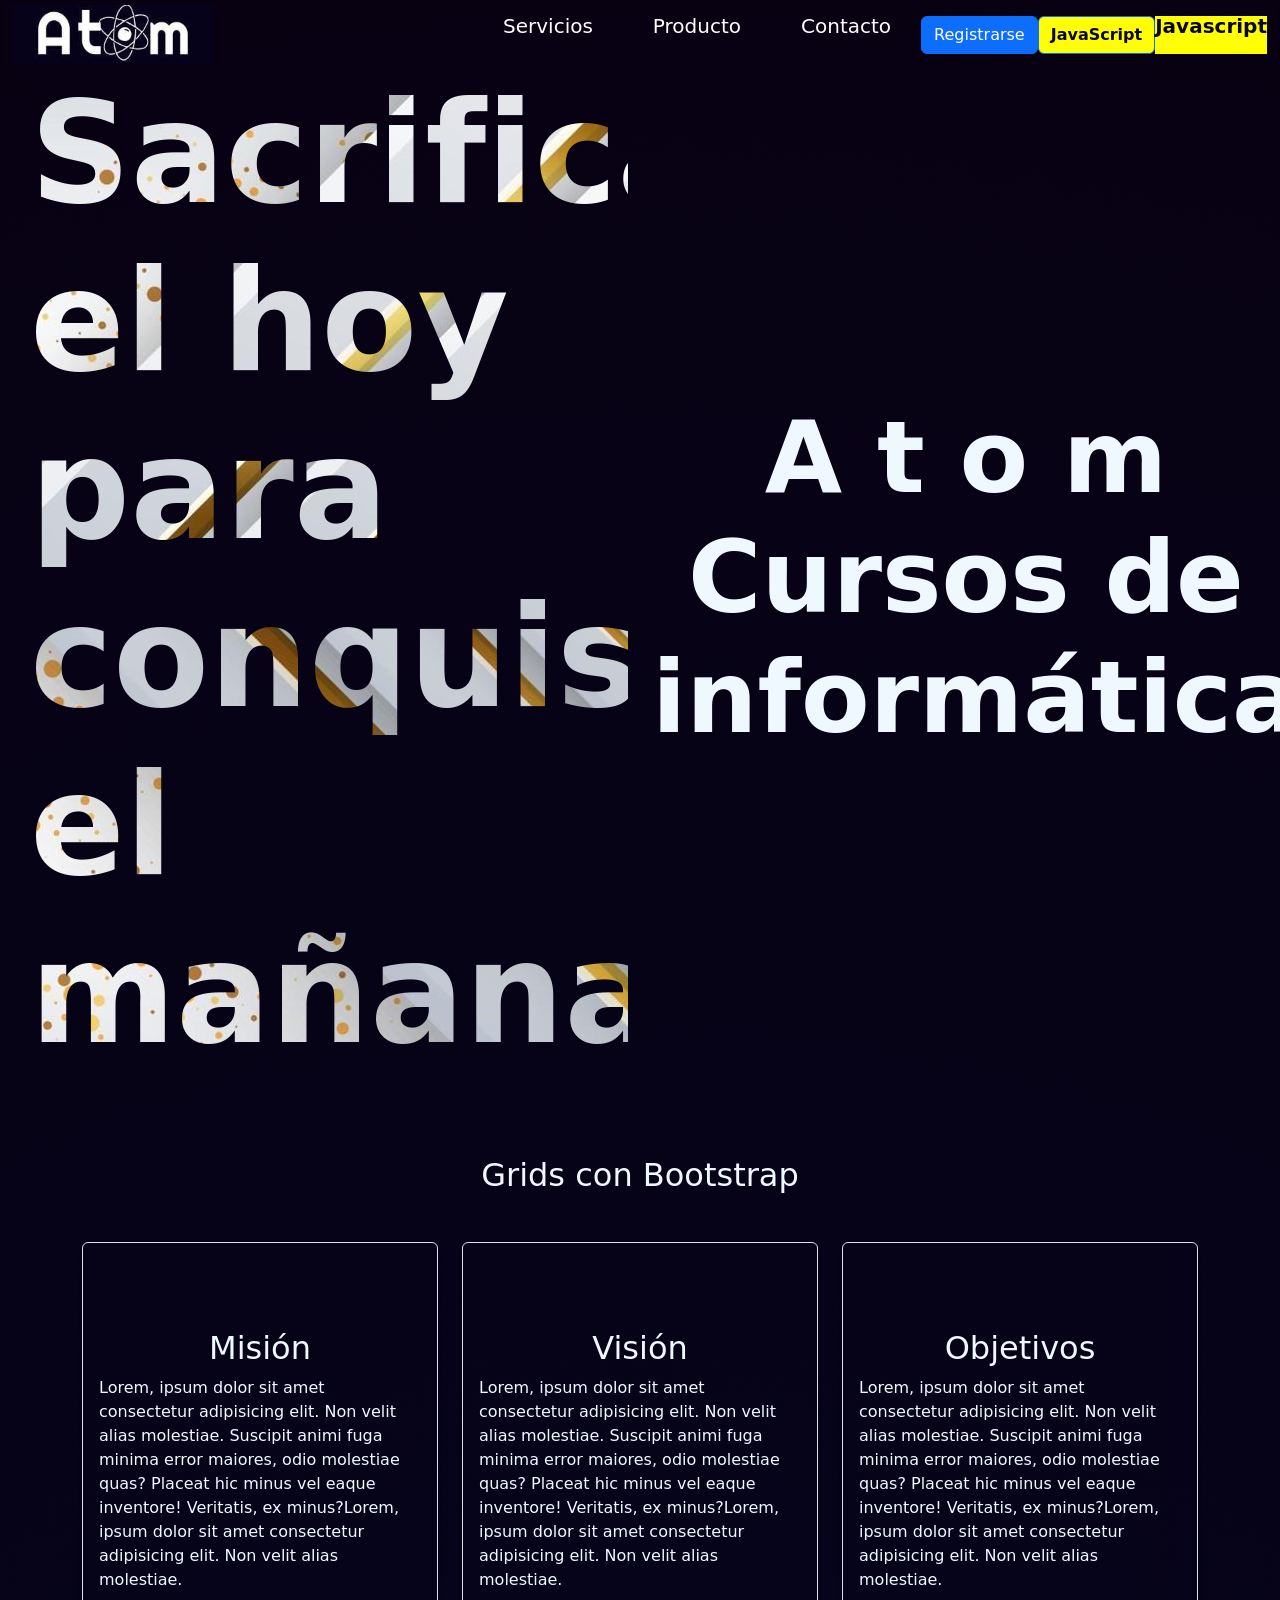
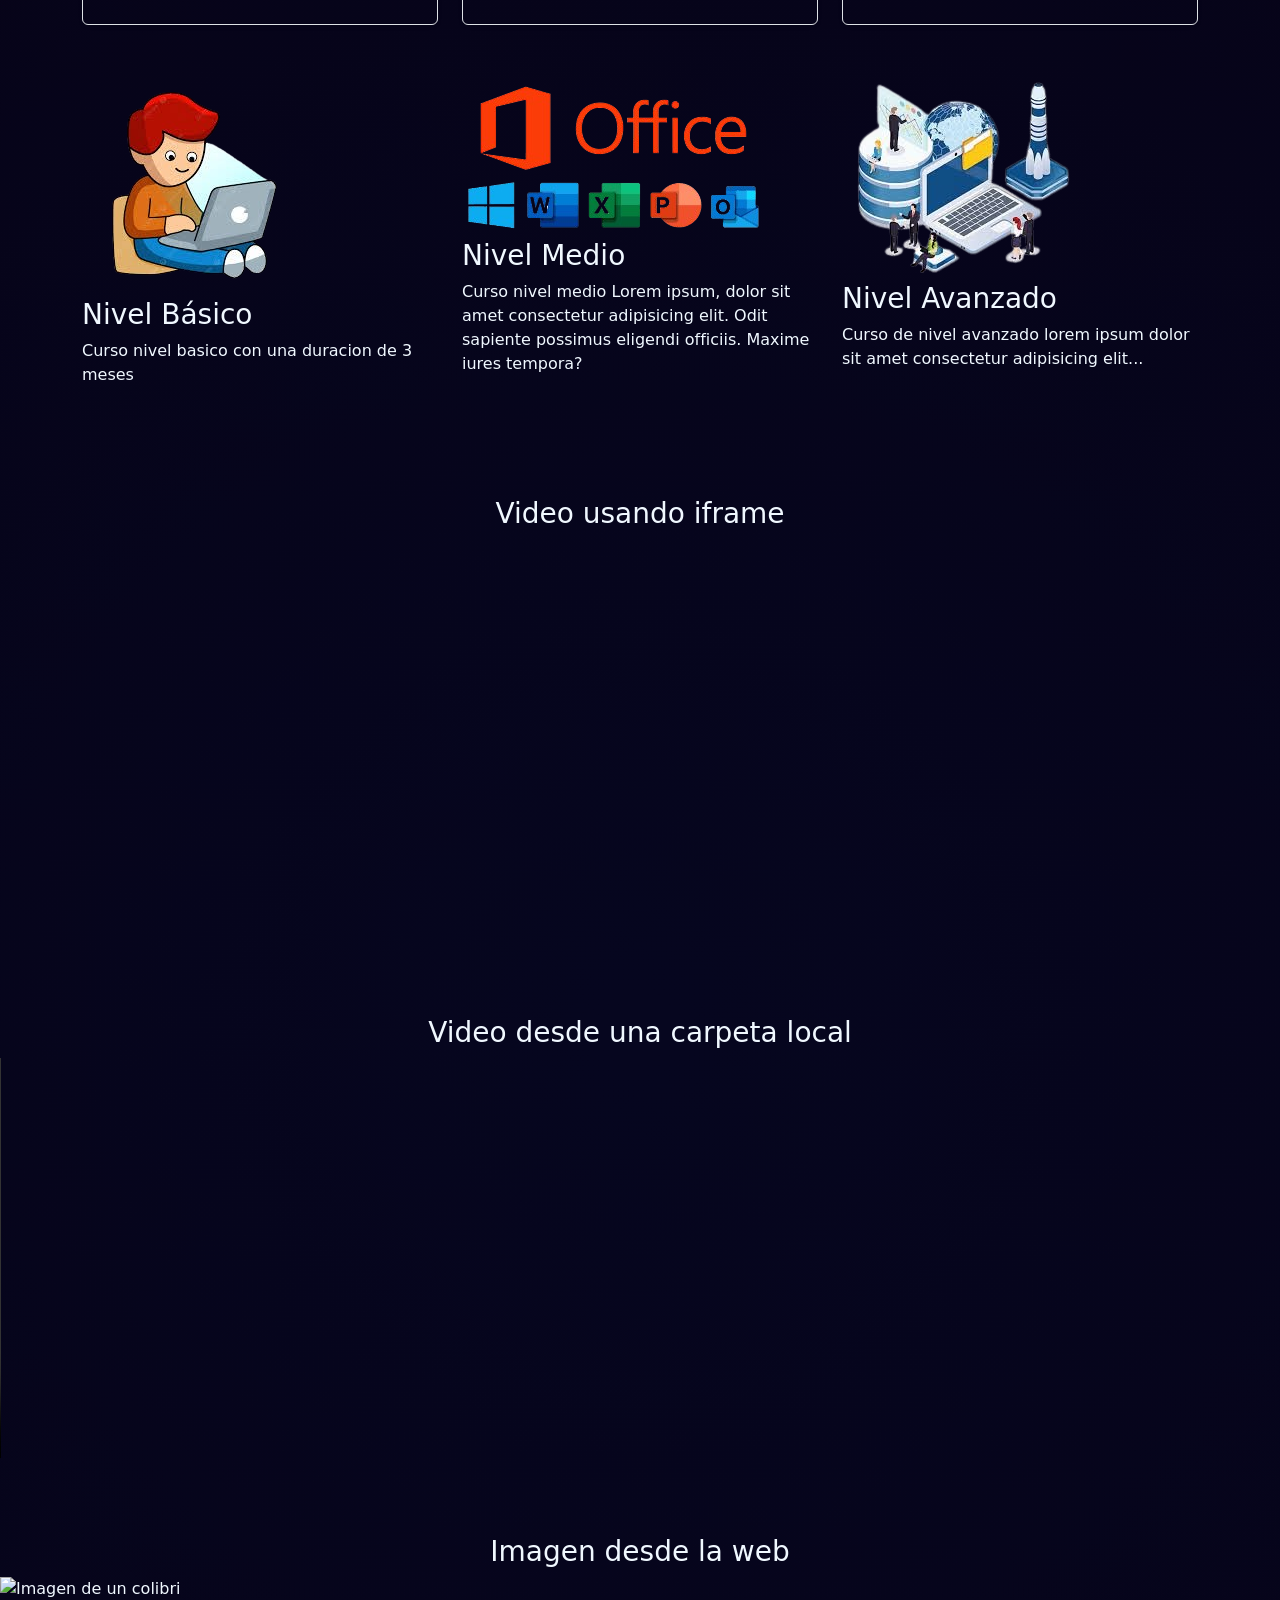
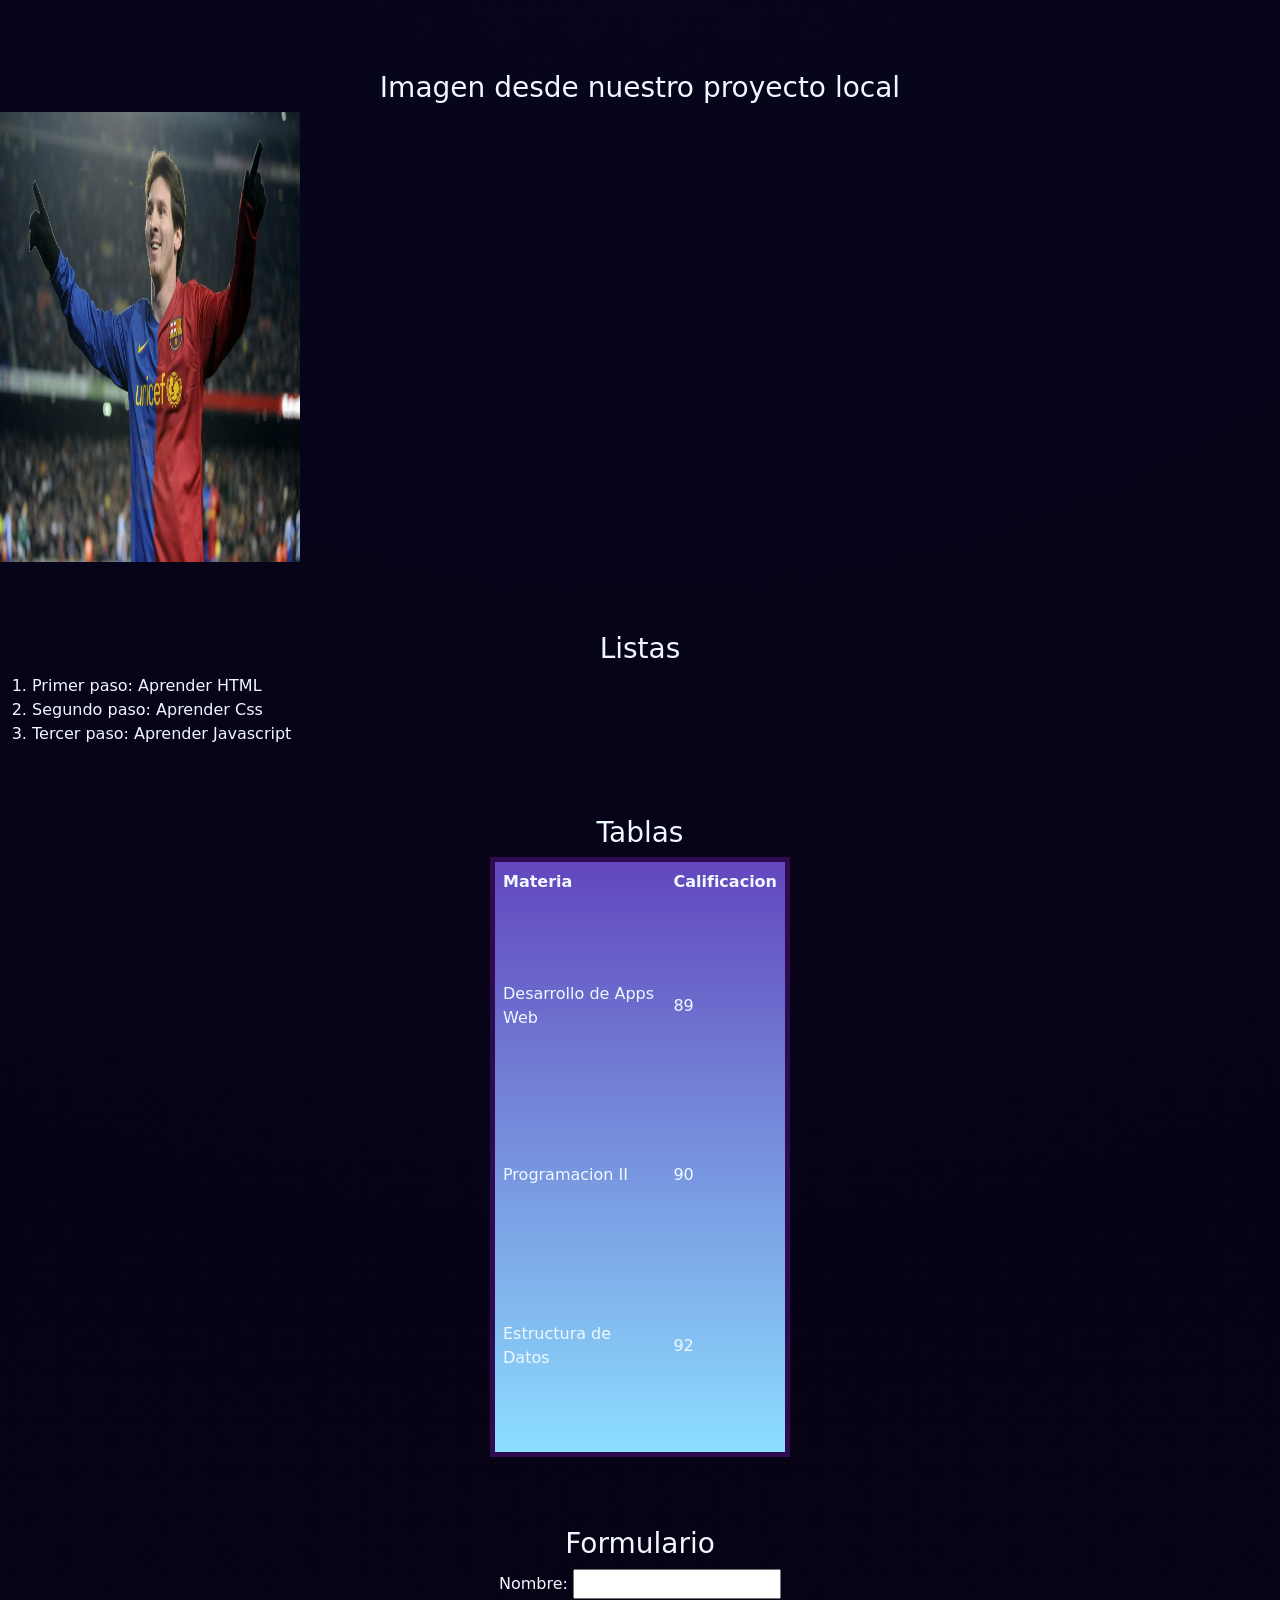
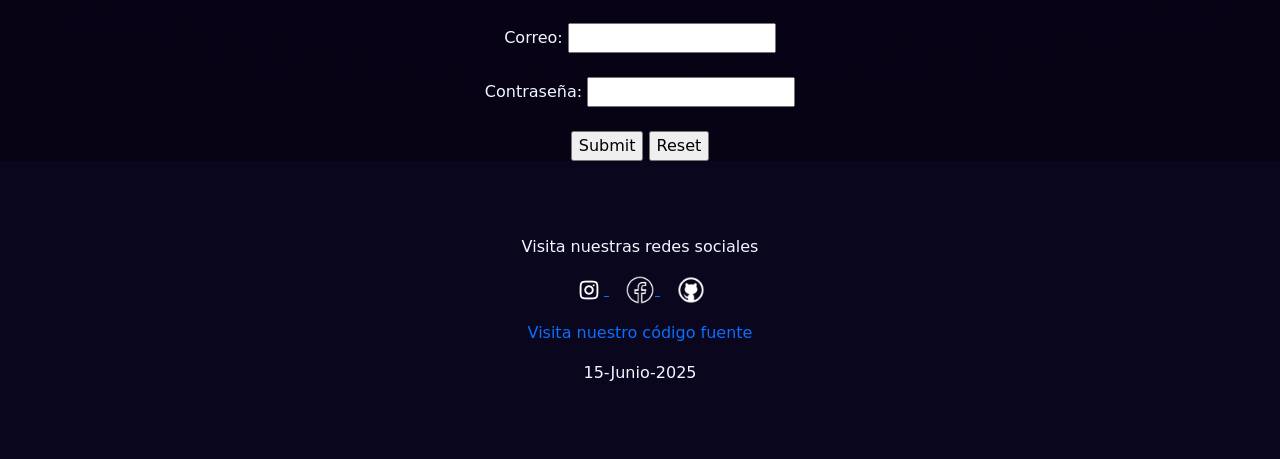
==== index.html @ 0e70828b "agg de rutas" ====
<!DOCTYPE html>    <!--x -->
<html lang="es">
  <head>
    <meta charset="UTF-8" />
    <link rel="stylesheet" href="style.css" />
     <link href="https://cdn.jsdelivr.net/npm/bootstrap@5.3.0/dist/css/bootstrap.min.css" rel="stylesheet">
     <link rel="stylesheet" href="https://cdnjs.cloudflare.com/ajax/libs/animate.css/4.1.1/animate.min.css"/>
   <meta name="viewport" content="width=device-width, initial-scale=1.0">
   <script src="script.js" defer></script>
    <title>Atom Cursos  - Home</title>
  </head>


  <body>


    <header><!--aqui va logo nombreempresa y navegacion principal -->
        
      <div class="branding navbar navbar-expand-md navbar-toggler">
        <img id="foto" width="200px" height="60x" src="assets/img/logoPresentacion.jpg" alt="Logo">

        <nav class="navP">
          <a class="navegacionPrincipal" href="http://google.com" target="_blank">Servicios</a>
          <a class="navegacionPrincipal" href="http://google.com" target="_blank">Producto</a>
          <a class="navegacionPrincipal" href="http://google.com" target="_blank">Contacto</a>
          <button onclick="window.open('paginaRegistro.html', '_blank')" type="button" class="btn btn-primary">Registrarse</button>
        <button style="background-color: yellow; color: #09061d; font-weight: 700;" onclick="window.open('practicaJS.html')" type="button" class="btn btn-primary">JavaScript</button>
        <a style="background-color: yellow; color: #09061d; font-weight: 700; href="practicaJS.html">Javascript</a>
        </nav>
      </div>


      
    </header>


    <main class="contenidoPrincipal">  <!--en main no va header, footer ni nav-->

<!--PRESENTACION-->
<div class="container-fluid px-0">
  <div class="row">

    <div class="col-12 col-lg-6 ">
      <h1 class="titulo">Sacrifica <br> el hoy para <br> conquistar el <br> mañana</h1>
    </div>
    
    <div class="col-12 col-lg-6 divd">
      <h2 class="atom">
        <strong>A t o m</strong><br>
        <span class="atom-subtitle">Cursos de informática</span>
      </h2>
    </div>
  </div>
</div>



<!--MISION VISION OBJETIVOS-->
<h2 class="subtitulo">Grids con Bootstrap</h2>
<div class="container my-5">
  <div class="row">

    <div class="col-12 col-md-4 mb-4 mb-md-0">
      <div class="h-100 p-3 border rounded shadow-sm">
        <h2 class="subtitulo text-center">Misión</h2>
        <p class="text-justify">Lorem, ipsum dolor sit amet consectetur adipisicing elit. Non velit alias molestiae. Suscipit animi fuga minima error maiores, odio molestiae quas? Placeat hic minus vel eaque inventore! Veritatis, ex minus?Lorem, ipsum dolor sit amet consectetur adipisicing elit. Non velit alias molestiae.</p>
      </div>
    </div>
    
    <div class="col-12 col-md-4 mb-4 mb-md-0">
      <div class="h-100 p-3 border rounded shadow-sm">
        <h2 class="subtitulo text-center">Visión</h2>
        <p class="text-justify">Lorem, ipsum dolor sit amet consectetur adipisicing elit. Non velit alias molestiae. Suscipit animi fuga minima error maiores, odio molestiae quas? Placeat hic minus vel eaque inventore! Veritatis, ex minus?Lorem, ipsum dolor sit amet consectetur adipisicing elit. Non velit alias molestiae.</p>
      </div>
    </div>
    
    <div class="col-12 col-md-4">
      <div class="h-100 p-3 border rounded shadow-sm">
        <h2 class="subtitulo text-center">Objetivos</h2>
        <p class="text-justify">Lorem, ipsum dolor sit amet consectetur adipisicing elit. Non velit alias molestiae. Suscipit animi fuga minima error maiores, odio molestiae quas? Placeat hic minus vel eaque inventore! Veritatis, ex minus?Lorem, ipsum dolor sit amet consectetur adipisicing elit. Non velit alias molestiae.</p>
      </div>
    </div>
  </div>
</div>    




<!--Niveles de cursos-->
<div class="container">
    <div class="row">
        <div class="col-12 col-md-4 mb-4">
          <img class="img-fluid" src="assets/img/img_nivel_basico.png" alt="imagen curso nivel basico">
          <h3>Nivel Básico</h3>
          <p>Curso nivel basico con una duracion de 3 meses</p>
          </div>

        
        <div class="col-12 col-md-4 mb-4">
          <img class="img-fluid" src="assets/img/img_nivel_medio.png" alt="imagen curso nivel medio">
          <h3>Nivel Medio</h3>
          <p>Curso nivel medio Lorem ipsum, dolor sit amet consectetur adipisicing elit. Odit sapiente possimus eligendi officiis. Maxime iures tempora?</p>
        </div>

        <div class="col-12 col-md-4 mb-4">
          <img class="img-fluid" src="assets/img/img_nivel_avanzado.png" alt="imagen curso nivel avanzado">
          <h3>Nivel Avanzado</h3>
          <p>Curso de nivel avanzado lorem ipsum dolor sit amet consectetur adipisicing elit...</p>
        </div>
    </div>
</div>





<!--Videos-->
      <h3 class="subtitulo">Video usando iframe </h3>
      <iframe width="600px" height="400px" src="https://www.youtube.com/embed/rPR7m5D5u6s?si=QSHW_bT6joDNDkaz" title="YouTube video player" frameborder="0" allow="accelerometer; autoplay; clipboard-write; encrypted-media; gyroscope; picture-in-picture; web-share" referrerpolicy="strict-origin-when-cross-origin" allowfullscreen></iframe> <br>
    
    <h3 class="subtitulo">Video desde una carpeta local </h3>
    <video width="600px" height="400px" controls> <!--controls nos permite entre otras cosas reporducir el video -->
      <source  src="assets/video/VideoPruebaNCS.mp4" type="video/mp4">
    </video>
    
<!--Imagenes-->
    <h3 class="subtitulo">Imagen desde la web</h3>
      <img width="300px" height="450px" src="https://img.freepik.com/foto-gratis/colibri-colores-vividos-naturaleza_23-2151495312.jpg?semt=ais_hybrid&w=740" alt="Imagen de un colibri">
      <h3 class="subtitulo">Imagen desde nuestro proyecto local</h3>
      <img width="300px" height="450px" src="assets/img/messi.jpg" alt="Leonel Messi">


<!--listas-->
    <h3 class="subtitulo">Listas</h3>
<ol>
  <li>Primer paso: Aprender HTML</li>
  <li>Segundo paso: Aprender Css</li>
  <li>Tercer paso: Aprender Javascript</li>
</ol>



    <h3 class="subtitulo">Tablas</h3>
<!--Tabla-->
<table class="tabla">
    <thead>
        <tr>
            <th>Materia</th>
            <th>Calificacion</th>
        </tr>
    </thead>

    <tbody>
        <tr>
            <td>Desarrollo de Apps Web</td>
            <td>89</td>
        </tr>
        <tr>
            <td>Programacion II</td>
            <td>90</td>
        </tr>
        <tr>
            <td>Estructura de Datos</td>
            <td>92</td>
        </tr>
    </tbody>
</table>


        <h3 class="subtitulo">Formulario</h3>


        <div class="formulario">
        <form class="formulario" action="">
          <label for="usuario">Nombre:  </label>
          <input id="usuario" type="text">
          <br>
          <br>

          <label for="email">Correo:  </label>
          <input id="email" type="email"> 
          <br> 
          <br>

          <label for="contraseña">Contraseña:  </label>
          <input id="contraseña" type="password"> 
          <br>
          <br>
          <input type="submit">
          <input type="reset">

        </div>
        </form>

</main>



    <!--El footer es una seccion para pie de pagina  -->
<footer class="pieDePag text-center" style="background-color: #09061d; padding: 50px">
  <div class="container py-4">
    <p>Visita nuestras redes sociales</p>
    <div class="iconosRedes">
      <a target="_blank" href="https://www.instagram.com/" class="mx-2">
        <img src="assets/img/Icon_Instagram.png"  alt="Icono de Instagram" class="iconosContacto"/>
      </a>

      <a target="_blank" href="https://www.facebook.com/" class="mx-2">
        <img src="assets/img/Icon_facebook.png" alt="Icono de Facebook" class="iconosContacto"/>
      </a>

      <a target="_blank" href="https://github.com" class="mx-2">
        <img src="assets/img/Icon_github.png" alt="Icono de GitHub"class="iconosContacto"/>
      </a>
    </div>

    <div class="mt-3">
      <a target="_blank" href="https://github.com/Datrixzn19/mi_pagina_web" class="text-decoration-none">Visita nuestro código fuente</a>
    </div>
    
    <p class="mt-3 mb-0">15-Junio-2025</p>
  </div>
</footer>
  </body>
</html>
---- style.css ----
*{
    color: aliceblue;
}


body{
    background: radial-gradient(circle,rgb(6, 6, 31) 1%, rgb(7, 1, 18) 100%);
    margin: 0;/*quitar bordes de la pagina*/
    box-sizing: border-box;
}


.navP{
    display: flex;
    justify-content: end;
    margin-top: 0;
    width: 100%;
}

.navegacionPrincipal{
    text-decoration: none;
    font-size: 20px;
    color: rgb(255, 255, 255);

    margin-left: 30px;
    margin-right: 30px;
    float: right;
}



.branding{
    position: fixed; 
    background-color: black; 
    top: 0; 
    display: flex; 
    text-align: right;

}

  .presentacion {
    display: flex;
    margin-top: 70px;
    width: 100%;
    height: 100vh;
    background-color: rgb(12, 8, 36);
  }

.atom{
    margin: auto;
    font-style: bold;
    font-size: 100px;
    font-weight: 700;

    text-align: center;

}
.titulo {

    color: rgb(218, 105, 105);
    font-size: 140px;
    font-weight:700;
    background: url("assets/img/fondoTitulo.jpg");
    block-size: cover;
    margin-left: 30px;
    background-clip: text;
    color: transparent;
    background-repeat: repeat;
    height: auto;
  }

.col-12.col-lg-6.divd{
    margin: auto;

}
.row{
    transition: all 0.3s ease;
  transform: translateY(0);
  cursor: pointer;

}
.row:hover {
    transform: translateY(-15px);
    box-shadow: 0 10px 20px rgba(0,0,0,0.1) !important;
  }


.tabla{
    border: 5px solid rgb(46, 11, 81);
    border-radius: 5px;
    background: #8cdeff;
    background: linear-gradient(0deg, rgba(140, 222, 255, 1) 0%, rgba(98, 70, 189, 1) 100%);
    width: 300px;
    height: 600px;
    margin: auto;
}


th, td {
    border: 1px solid rgb(46, 11, 81); 
    padding: 8px;
    text-align: left;
}



.subtitulo{
    margin-top: 70px;
    text-align: center;
}


input{
    color: black;
    padding: 10px, 10px;
}


.formulario{
    text-align: center;
    
}

btn.btn-primary{
    height: 400px;
 
}

.iconosContacto{
    width: 30px;
    height: 30px;
    z-index: 1;
}


.pieDePag.text-center.bg-light{/*FOOTER*/

    margin-top: 50px;
    width: 100%;/*vertivcal ancho*/
    height: 100px; /*largo horizontal*/
    z-index: 0;
   

}

a:hover{
    transform: translateY(-15px);
    box-shadow: 0 10px 20px rgb(42, 4, 166) !important;
}
img:hover{
    transform: translateY(-15px);
    rotate: 12deg;
    box-shadow: 0 10px 20px rgb(9, 2, 34) !important;
}

@media (max-width: 700px) {
  /* Estilos para móviles  */

.presentacion{
    display: block;
}
}
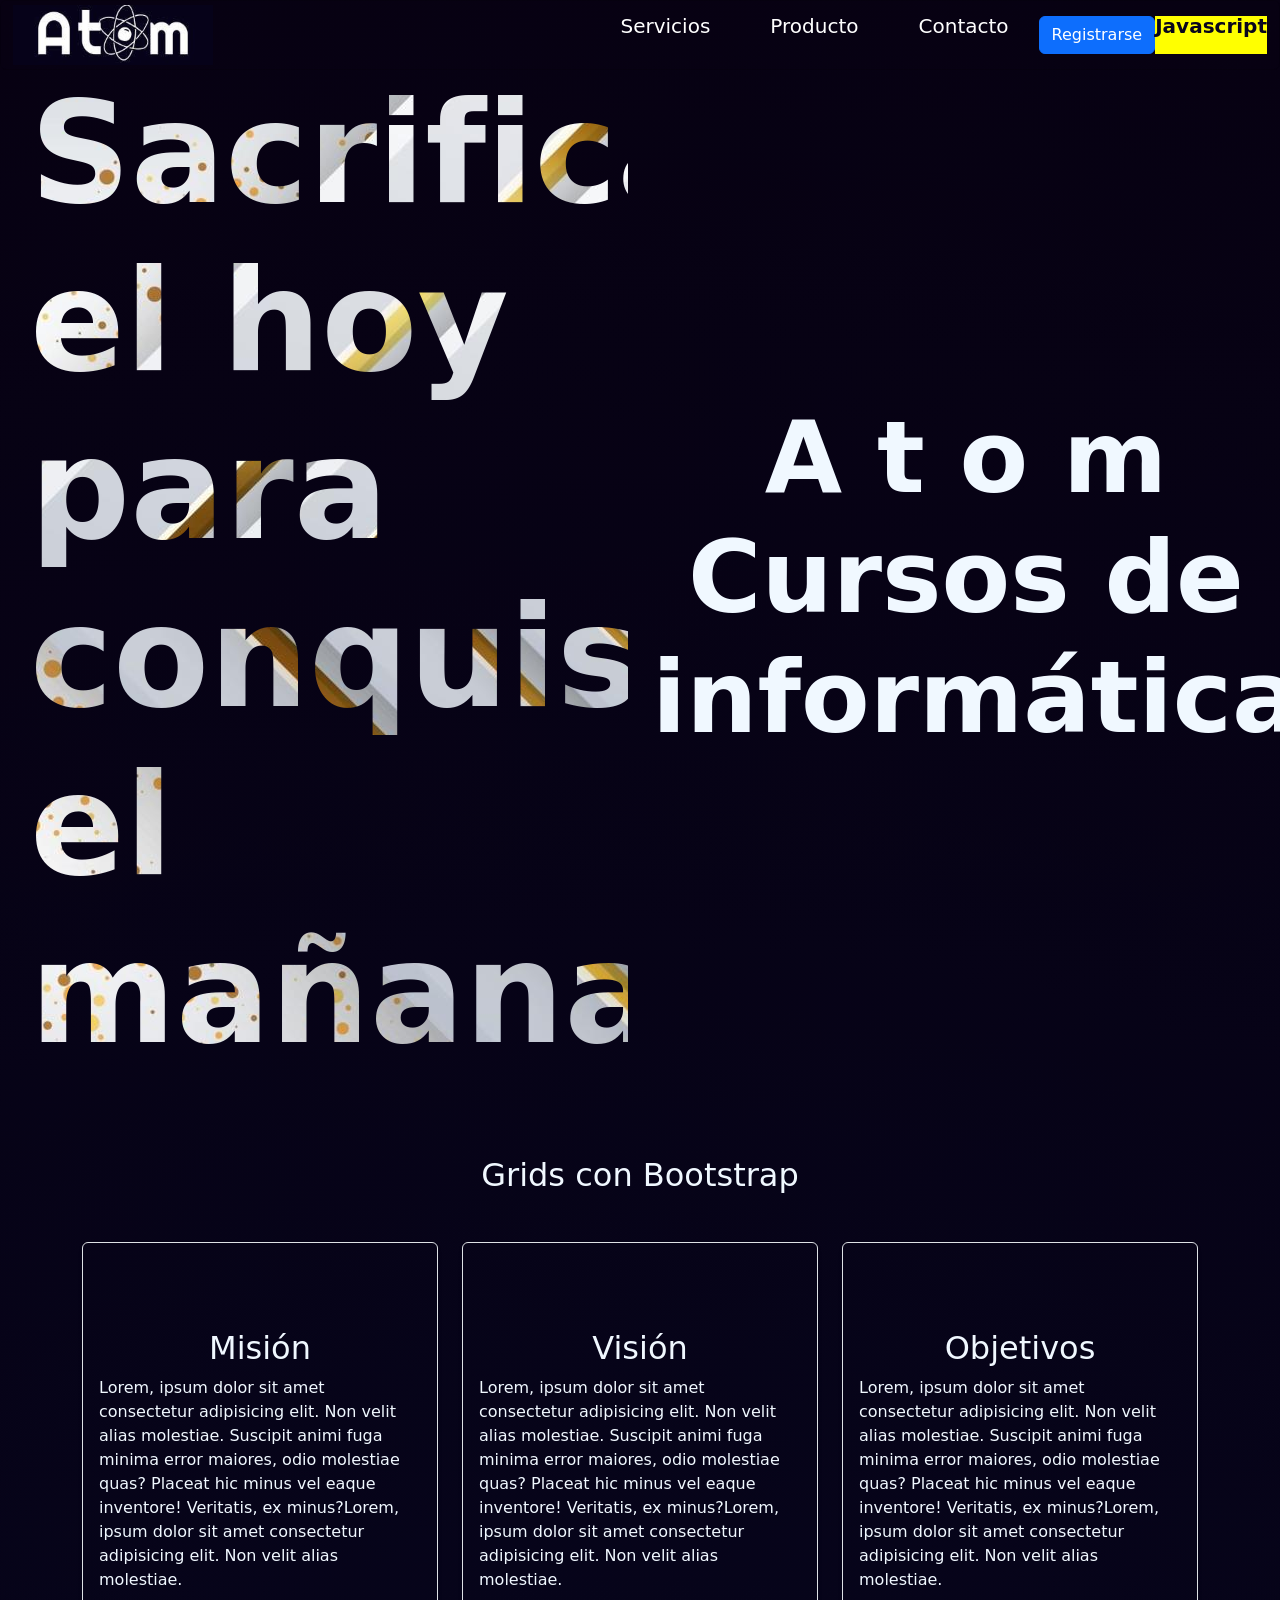
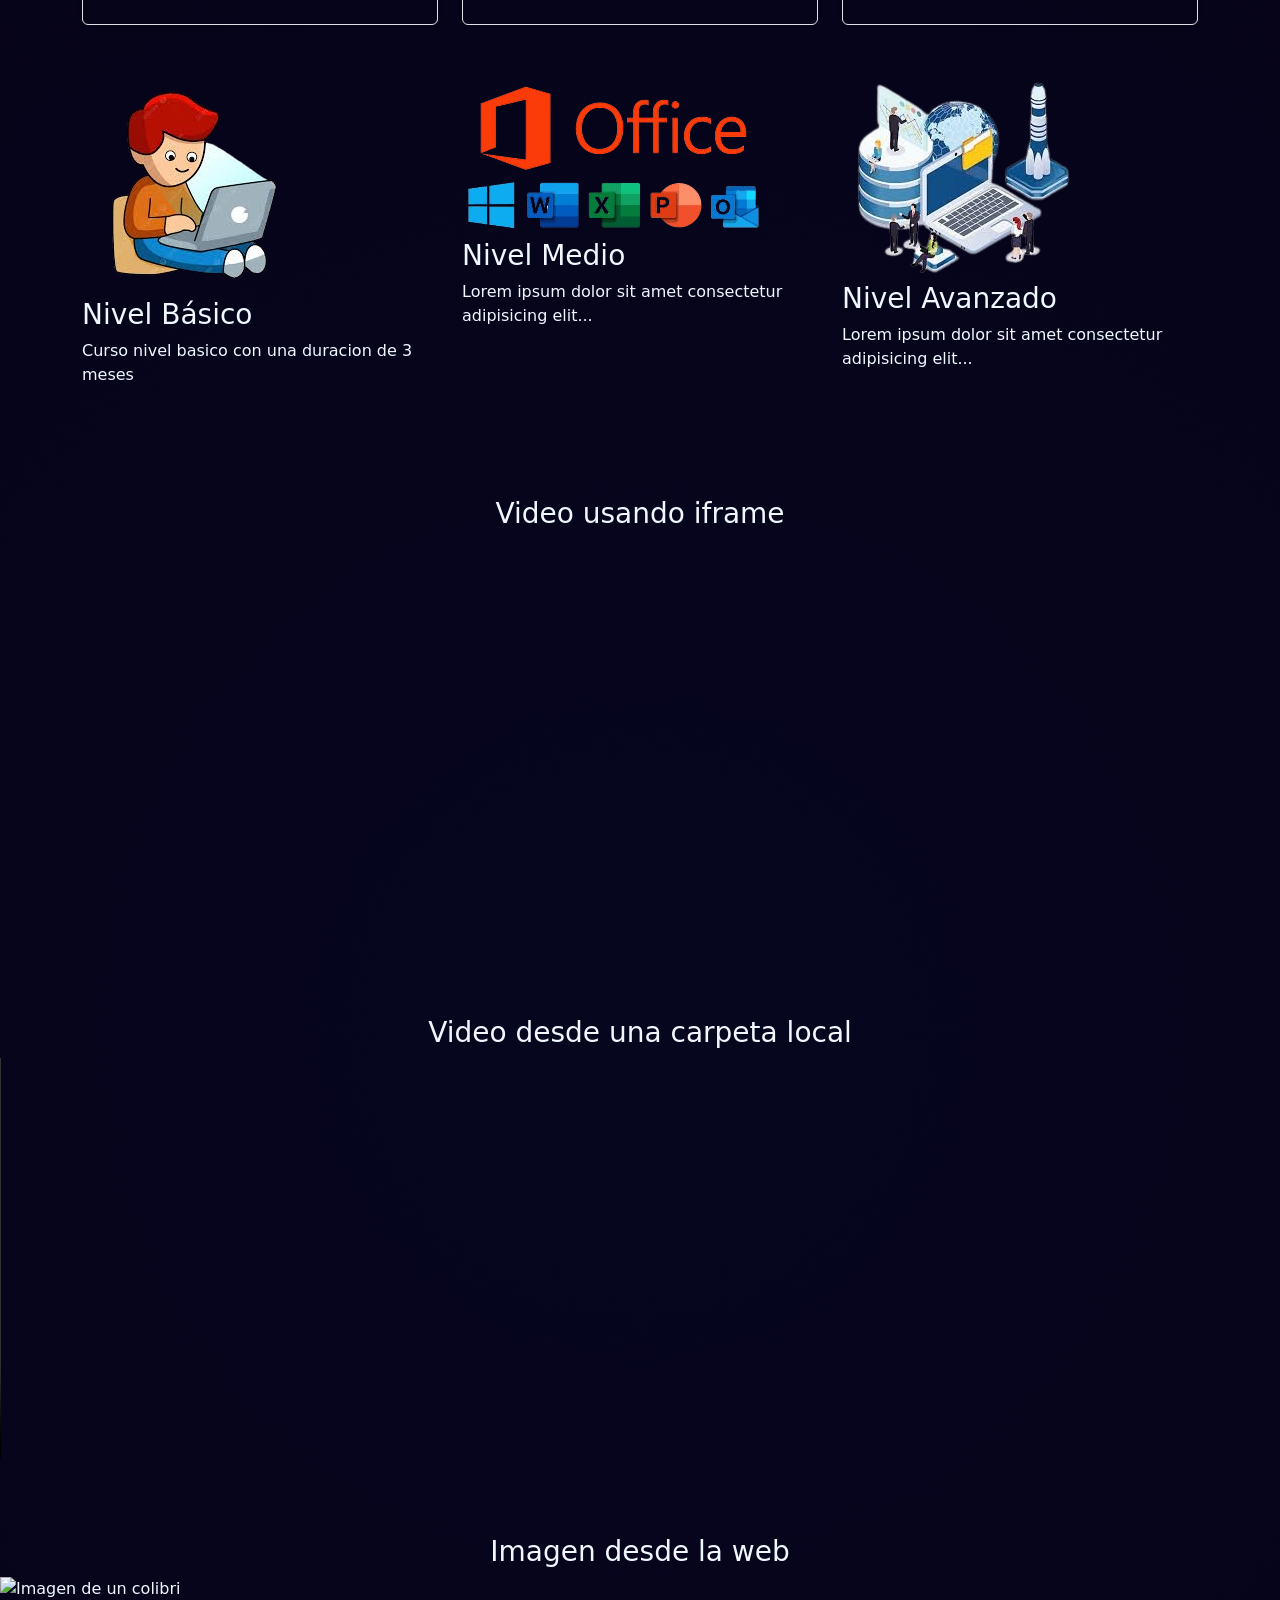
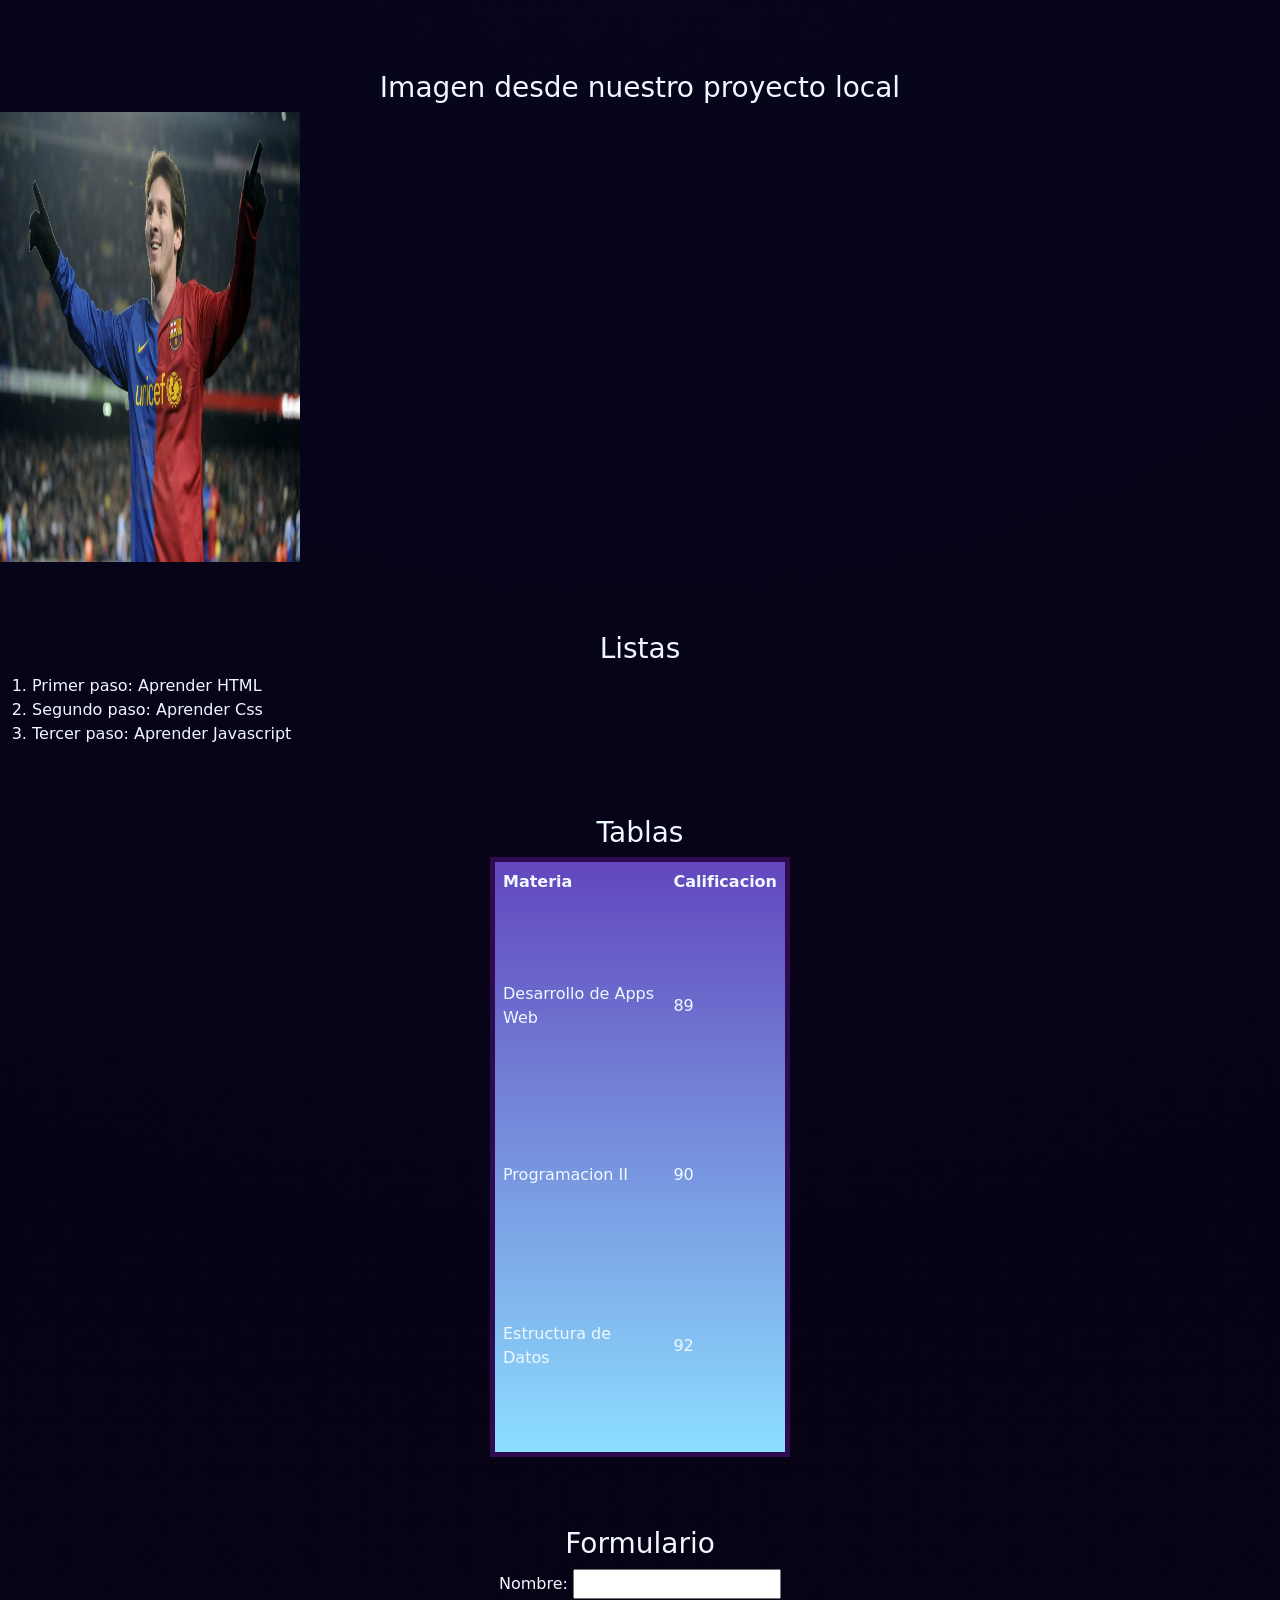
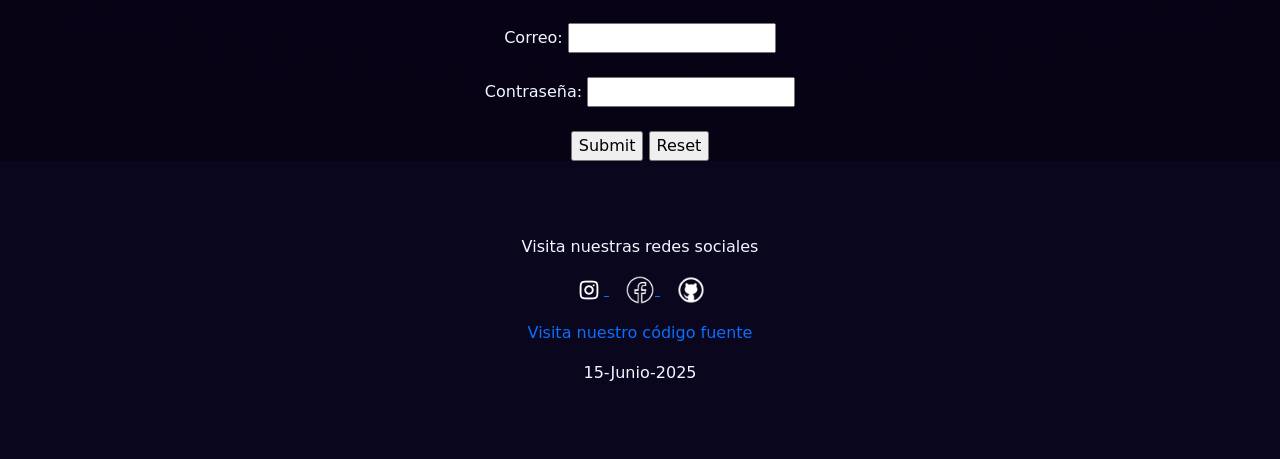
==== commit 304da1c1: "Update index.html link a galeria con js" ====
--- a/index.html
+++ b/index.html
@@ -24,8 +24,7 @@
           <a class="navegacionPrincipal" href="http://google.com" target="_blank">Producto</a>
           <a class="navegacionPrincipal" href="http://google.com" target="_blank">Contacto</a>
           <button onclick="window.open('paginaRegistro.html', '_blank')" type="button" class="btn btn-primary">Registrarse</button>
-        <button style="background-color: yellow; color: #09061d; font-weight: 700;" onclick="window.open('practicaJS.html')" type="button" class="btn btn-primary">JavaScript</button>
-        <a style="background-color: yellow; color: #09061d; font-weight: 700; href="practicaJS.html">Javascript</a>
+          <a style="background-color: yellow; color: #09061d; font-weight: 700; text-decoration: none;" href="practicaJS.html">Javascript</a>
         </nav>
       </div>
 
@@ -36,6 +35,7 @@
 
     <main class="contenidoPrincipal">  <!--en main no va header, footer ni nav-->
 
+      
 <!--PRESENTACION-->
 <div class="container-fluid px-0">
   <div class="row">
@@ -99,13 +99,13 @@
         <div class="col-12 col-md-4 mb-4">
           <img class="img-fluid" src="assets/img/img_nivel_medio.png" alt="imagen curso nivel medio">
           <h3>Nivel Medio</h3>
-          <p>Curso nivel medio Lorem ipsum, dolor sit amet consectetur adipisicing elit. Odit sapiente possimus eligendi officiis. Maxime iures tempora?</p>
+          <p>Lorem ipsum dolor sit amet consectetur adipisicing elit...</p>
         </div>
 
         <div class="col-12 col-md-4 mb-4">
           <img class="img-fluid" src="assets/img/img_nivel_avanzado.png" alt="imagen curso nivel avanzado">
           <h3>Nivel Avanzado</h3>
-          <p>Curso de nivel avanzado lorem ipsum dolor sit amet consectetur adipisicing elit...</p>
+          <p>Lorem ipsum dolor sit amet consectetur adipisicing elit...</p>
         </div>
     </div>
 </div>
@@ -190,9 +190,16 @@
           <input type="reset">
 
         </div>
+
+
+<!---->
+
         </form>
 
+
+
 </main>
+
 
 
 
@@ -222,4 +229,4 @@
   </div>
 </footer>
   </body>
-</html>+</html>
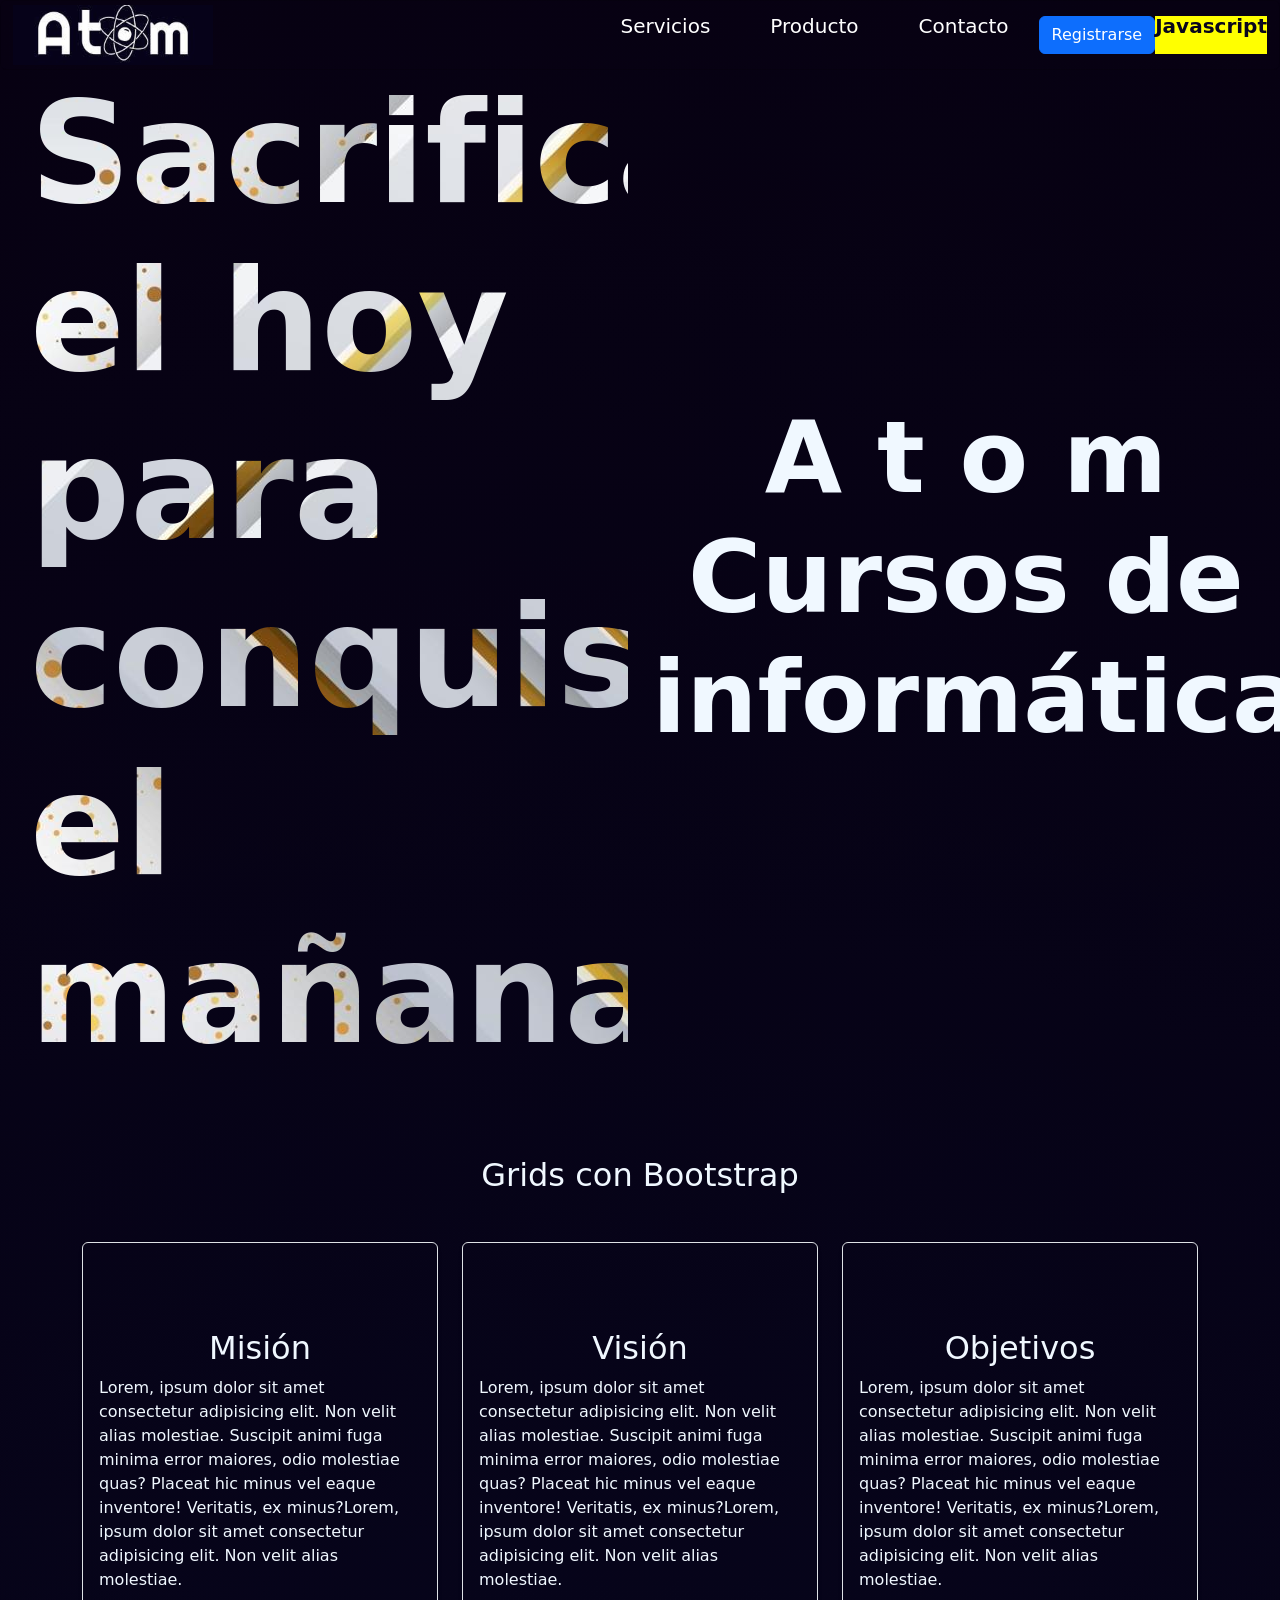
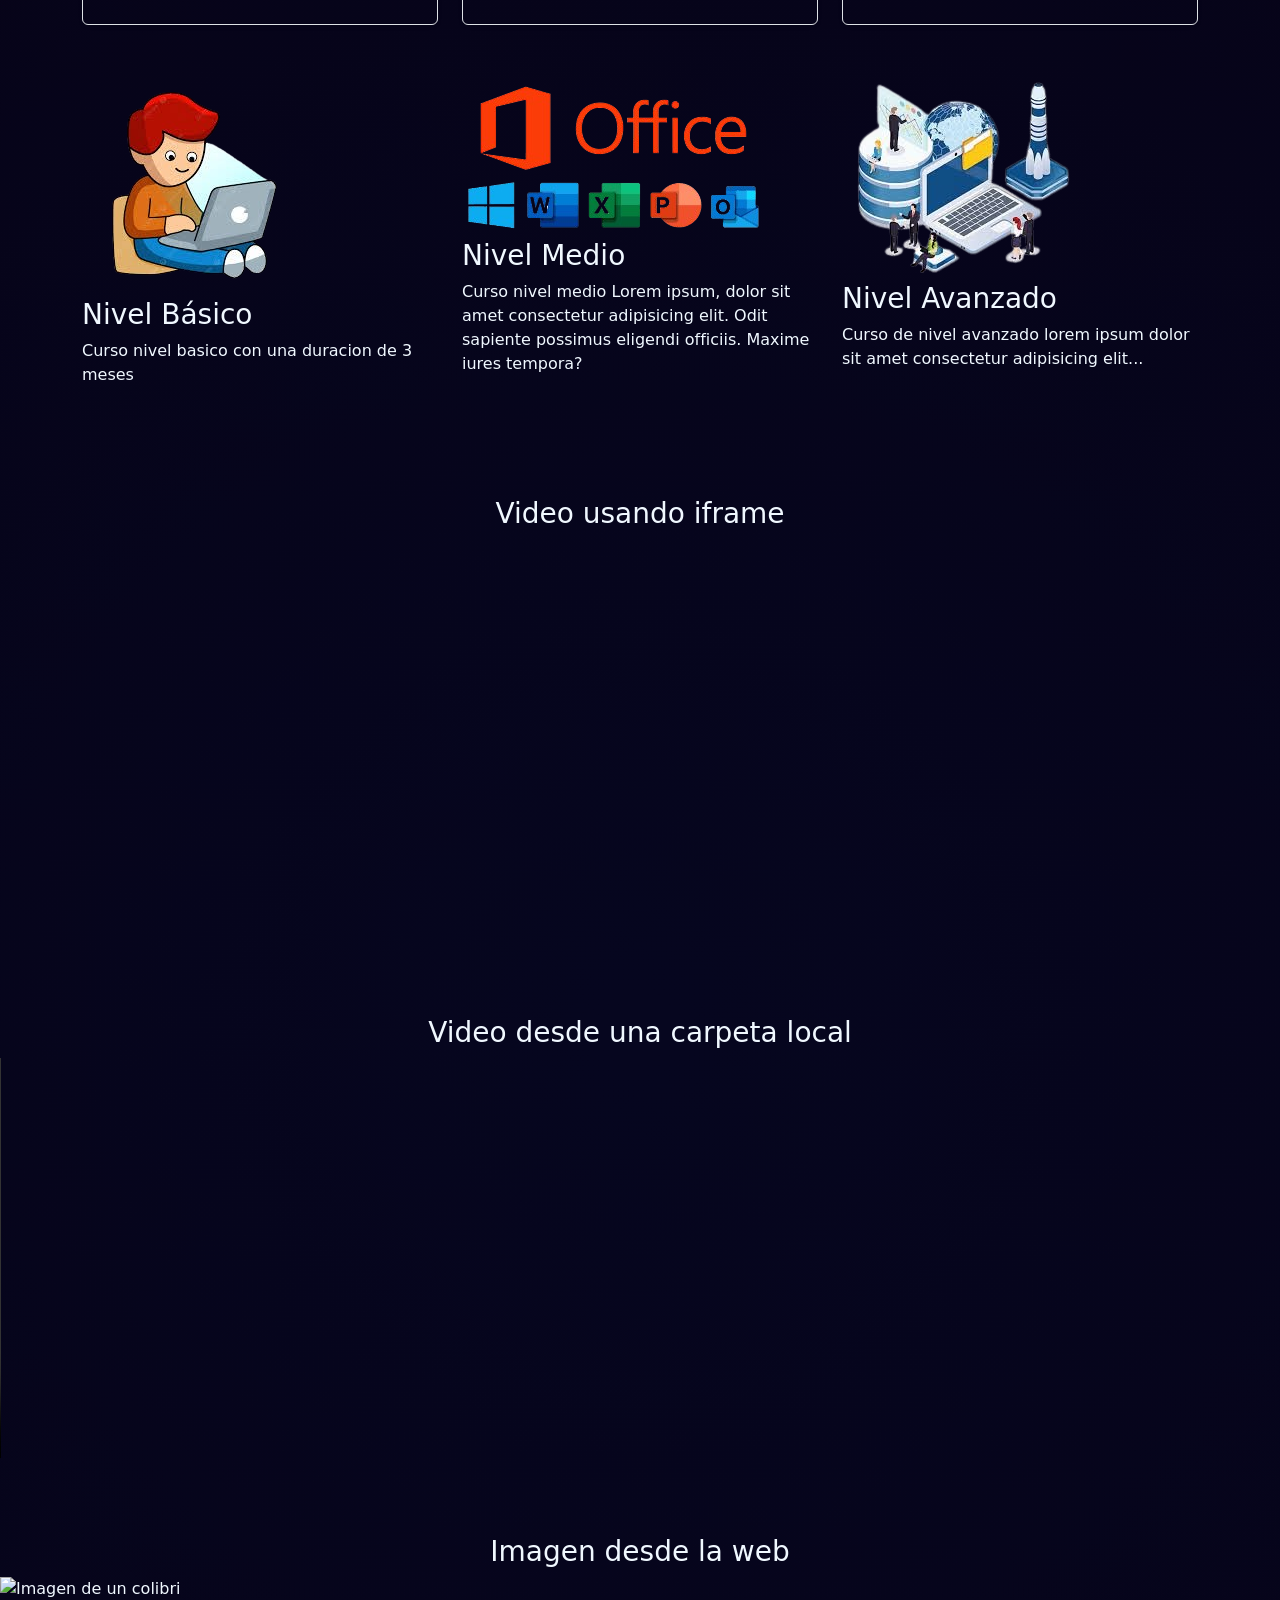
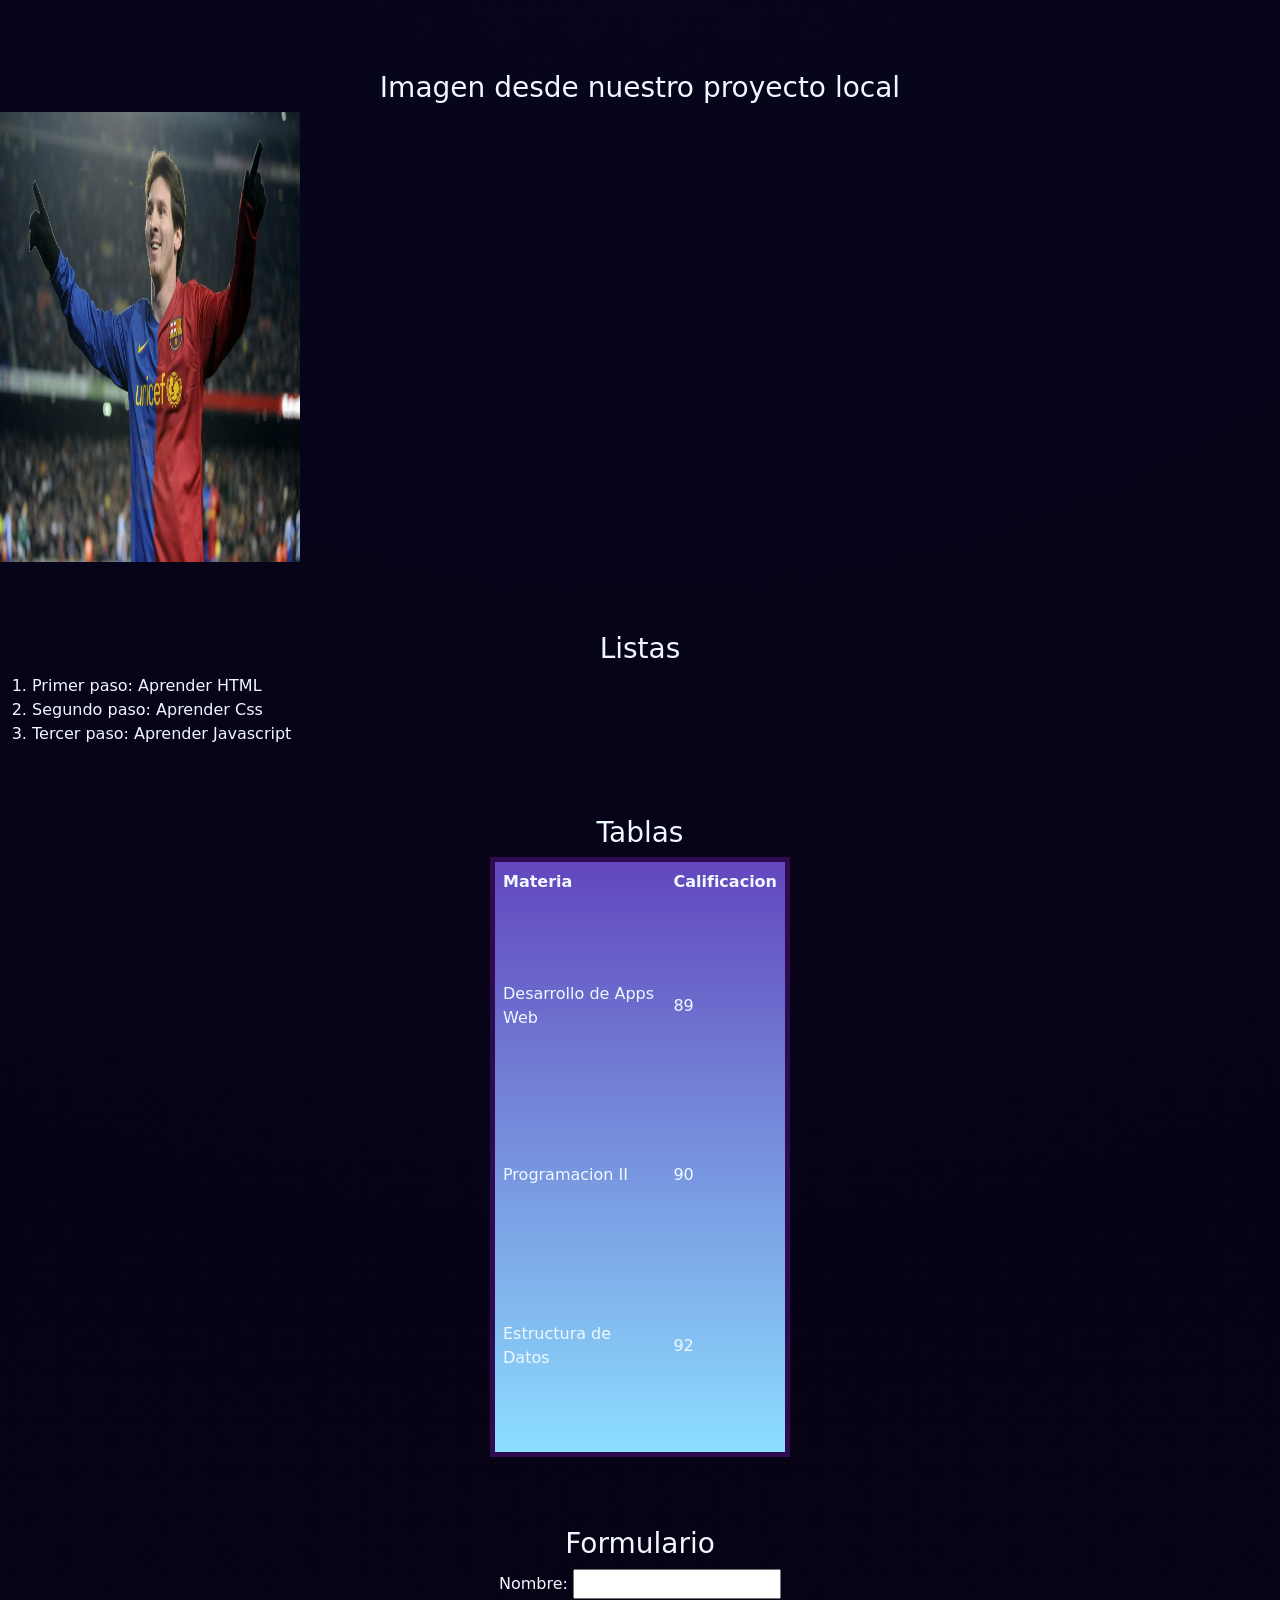
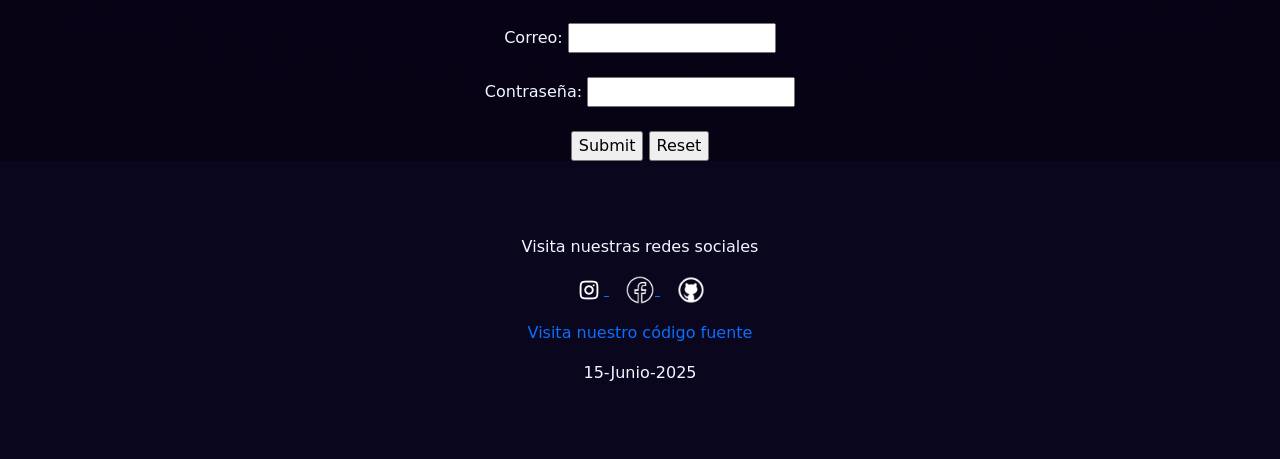
==== commit 6a26a166: "Merge branch 'main' of https://github.com/Datrixzn19/mi_pagina_web" ====
--- a/index.html
+++ b/index.html
@@ -24,7 +24,11 @@
           <a class="navegacionPrincipal" href="http://google.com" target="_blank">Producto</a>
           <a class="navegacionPrincipal" href="http://google.com" target="_blank">Contacto</a>
           <button onclick="window.open('paginaRegistro.html', '_blank')" type="button" class="btn btn-primary">Registrarse</button>
-          <a style="background-color: yellow; color: #09061d; font-weight: 700; text-decoration: none;" href="practicaJS.html">Javascript</a>
+
+        <a style="background-color: yellow; color: #09061d; font-weight: 700; href="practicaJS.html">Javascript</a>
+        
+
+
         </nav>
       </div>
 
@@ -35,7 +39,6 @@
 
     <main class="contenidoPrincipal">  <!--en main no va header, footer ni nav-->
 
-      
 <!--PRESENTACION-->
 <div class="container-fluid px-0">
   <div class="row">
@@ -99,13 +102,13 @@
         <div class="col-12 col-md-4 mb-4">
           <img class="img-fluid" src="assets/img/img_nivel_medio.png" alt="imagen curso nivel medio">
           <h3>Nivel Medio</h3>
-          <p>Lorem ipsum dolor sit amet consectetur adipisicing elit...</p>
+          <p>Curso nivel medio Lorem ipsum, dolor sit amet consectetur adipisicing elit. Odit sapiente possimus eligendi officiis. Maxime iures tempora?</p>
         </div>
 
         <div class="col-12 col-md-4 mb-4">
           <img class="img-fluid" src="assets/img/img_nivel_avanzado.png" alt="imagen curso nivel avanzado">
           <h3>Nivel Avanzado</h3>
-          <p>Lorem ipsum dolor sit amet consectetur adipisicing elit...</p>
+          <p>Curso de nivel avanzado lorem ipsum dolor sit amet consectetur adipisicing elit...</p>
         </div>
     </div>
 </div>
@@ -190,16 +193,9 @@
           <input type="reset">
 
         </div>
-
-
-<!---->
-
         </form>
 
-
-
 </main>
-
 
 
 
@@ -229,4 +225,4 @@
   </div>
 </footer>
   </body>
-</html>
+</html>
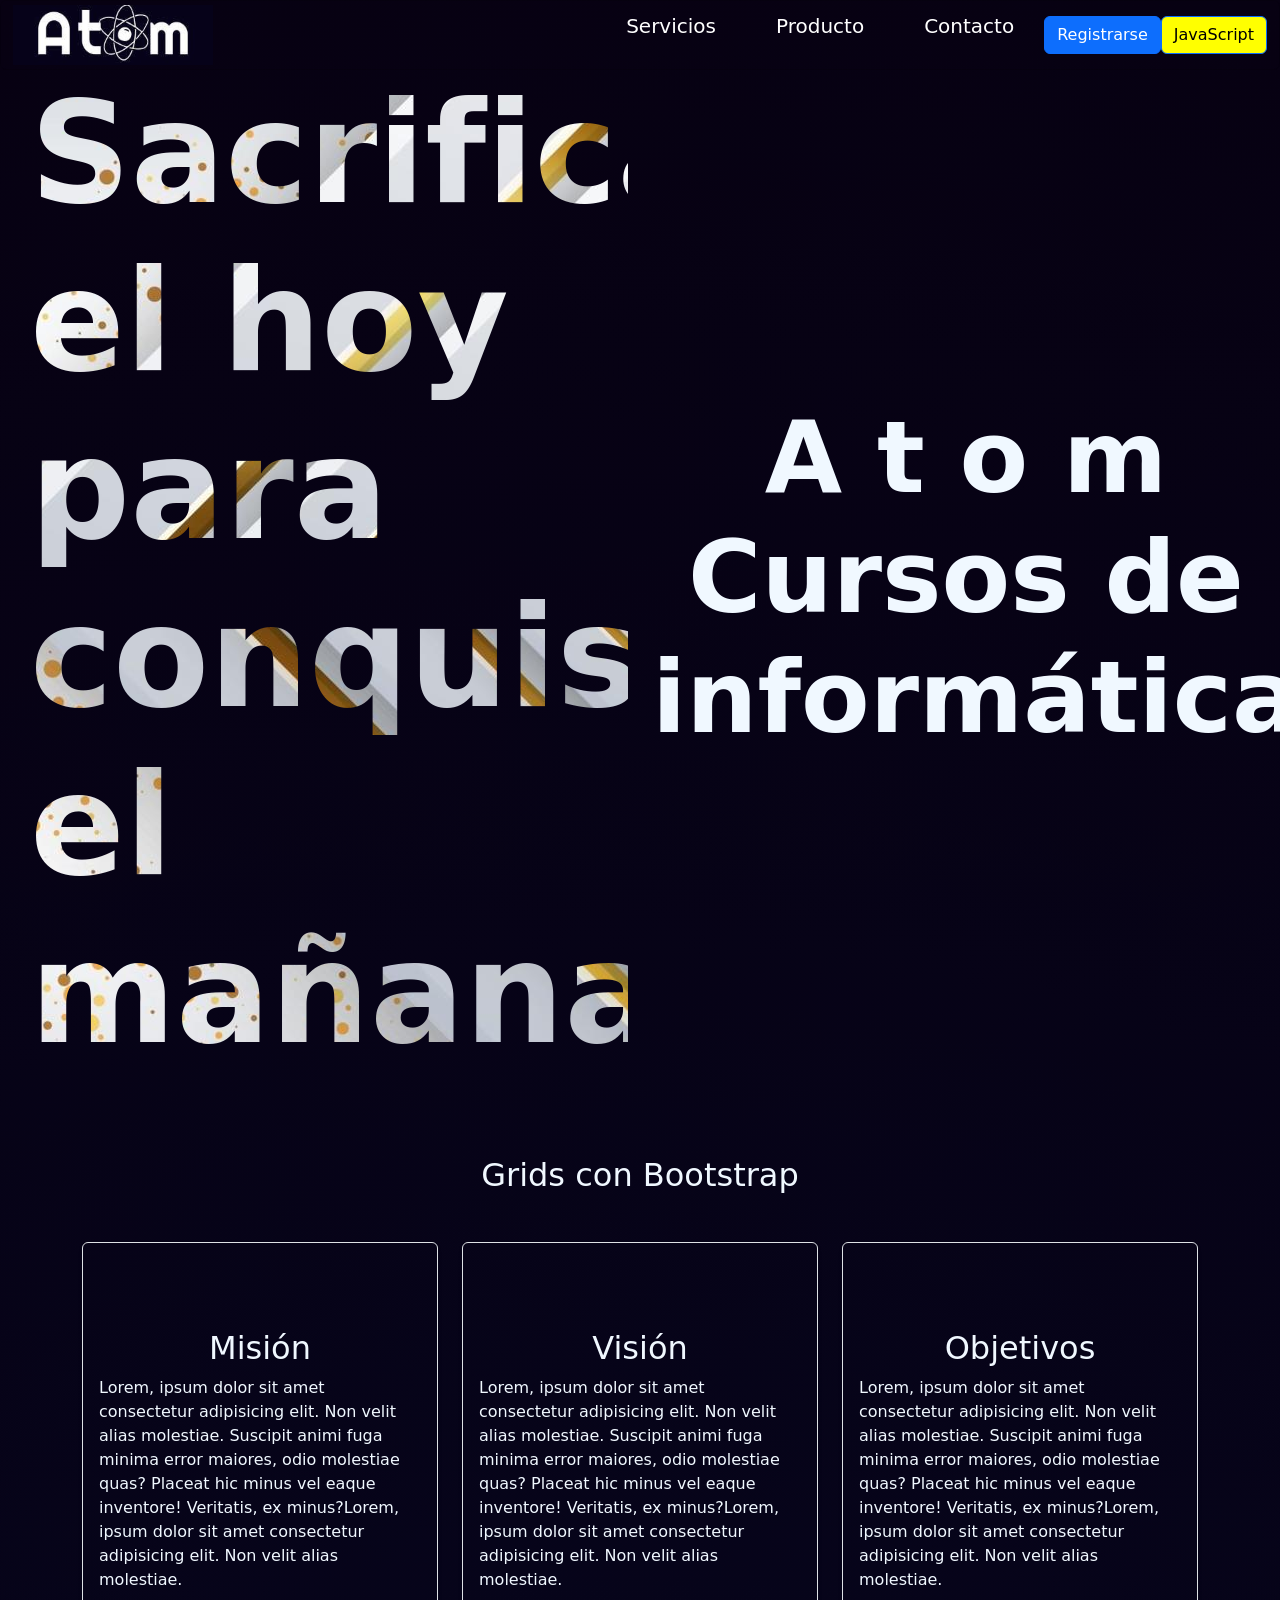
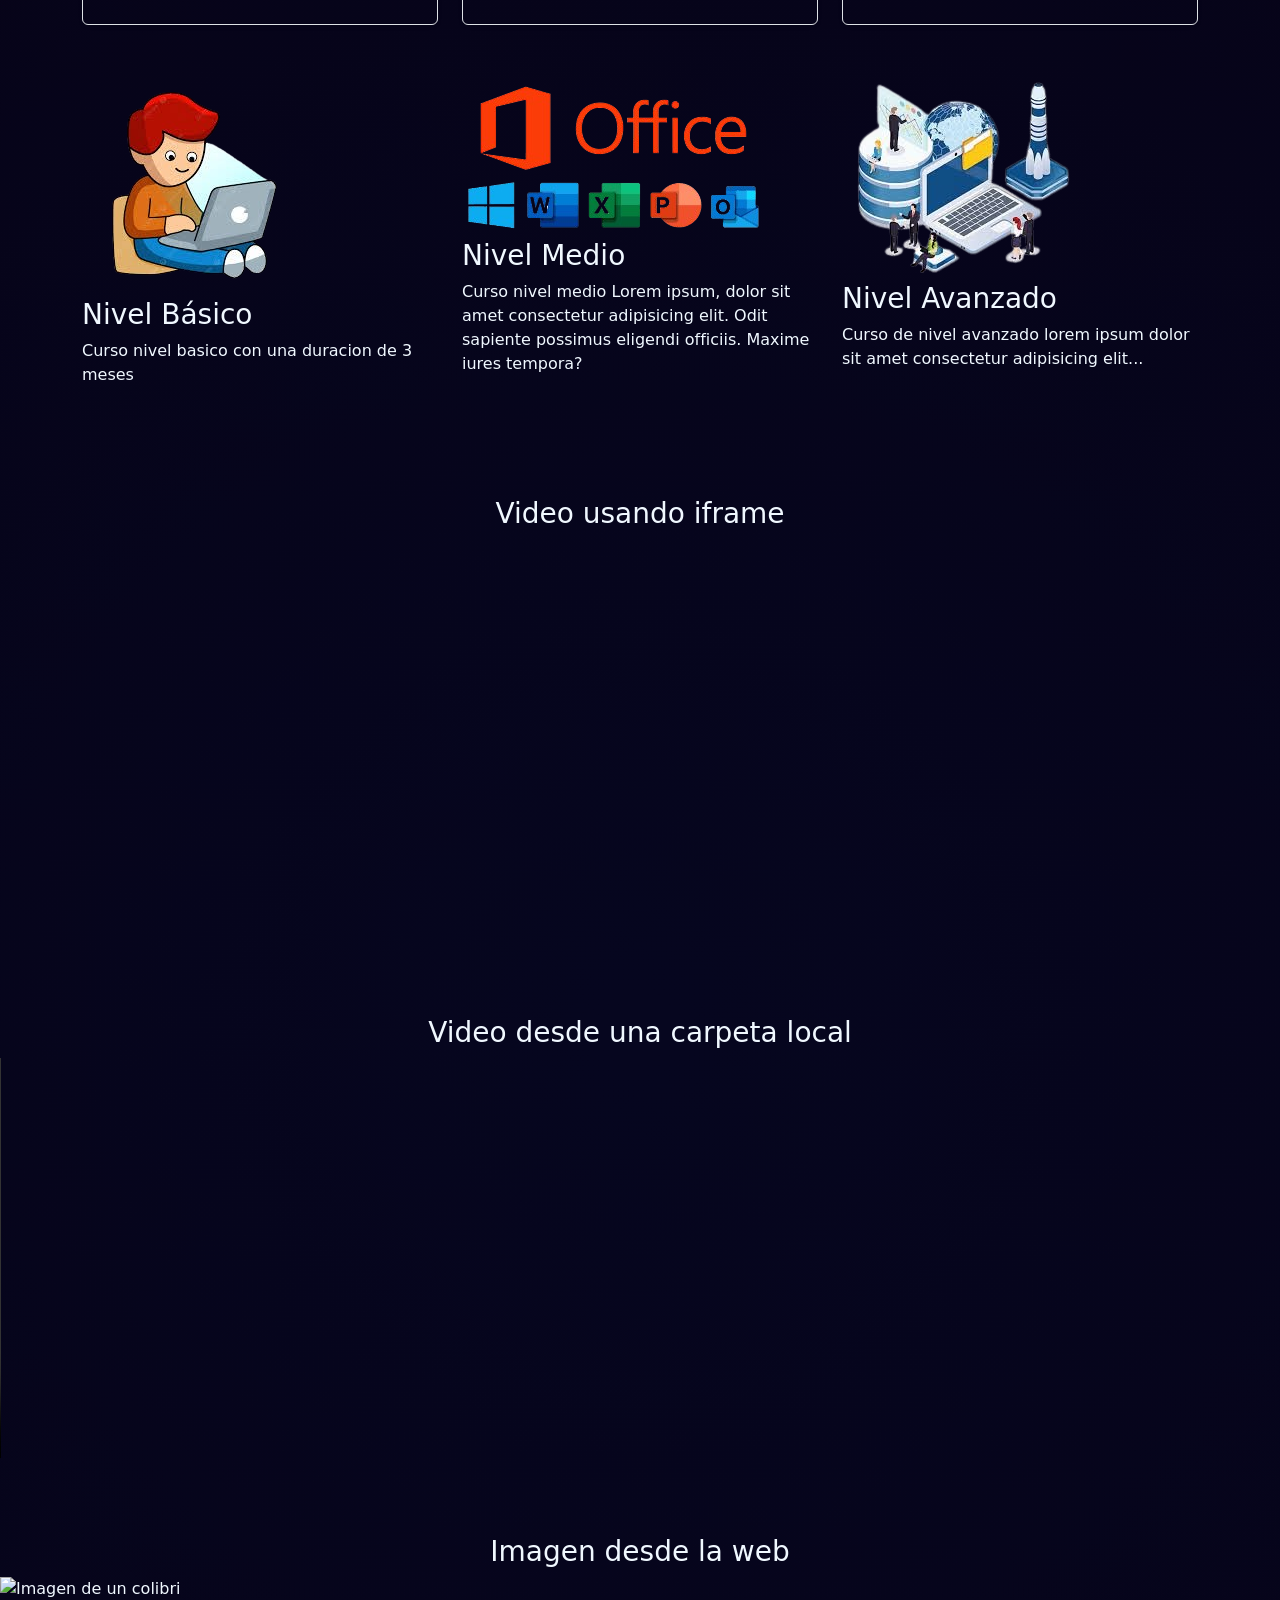
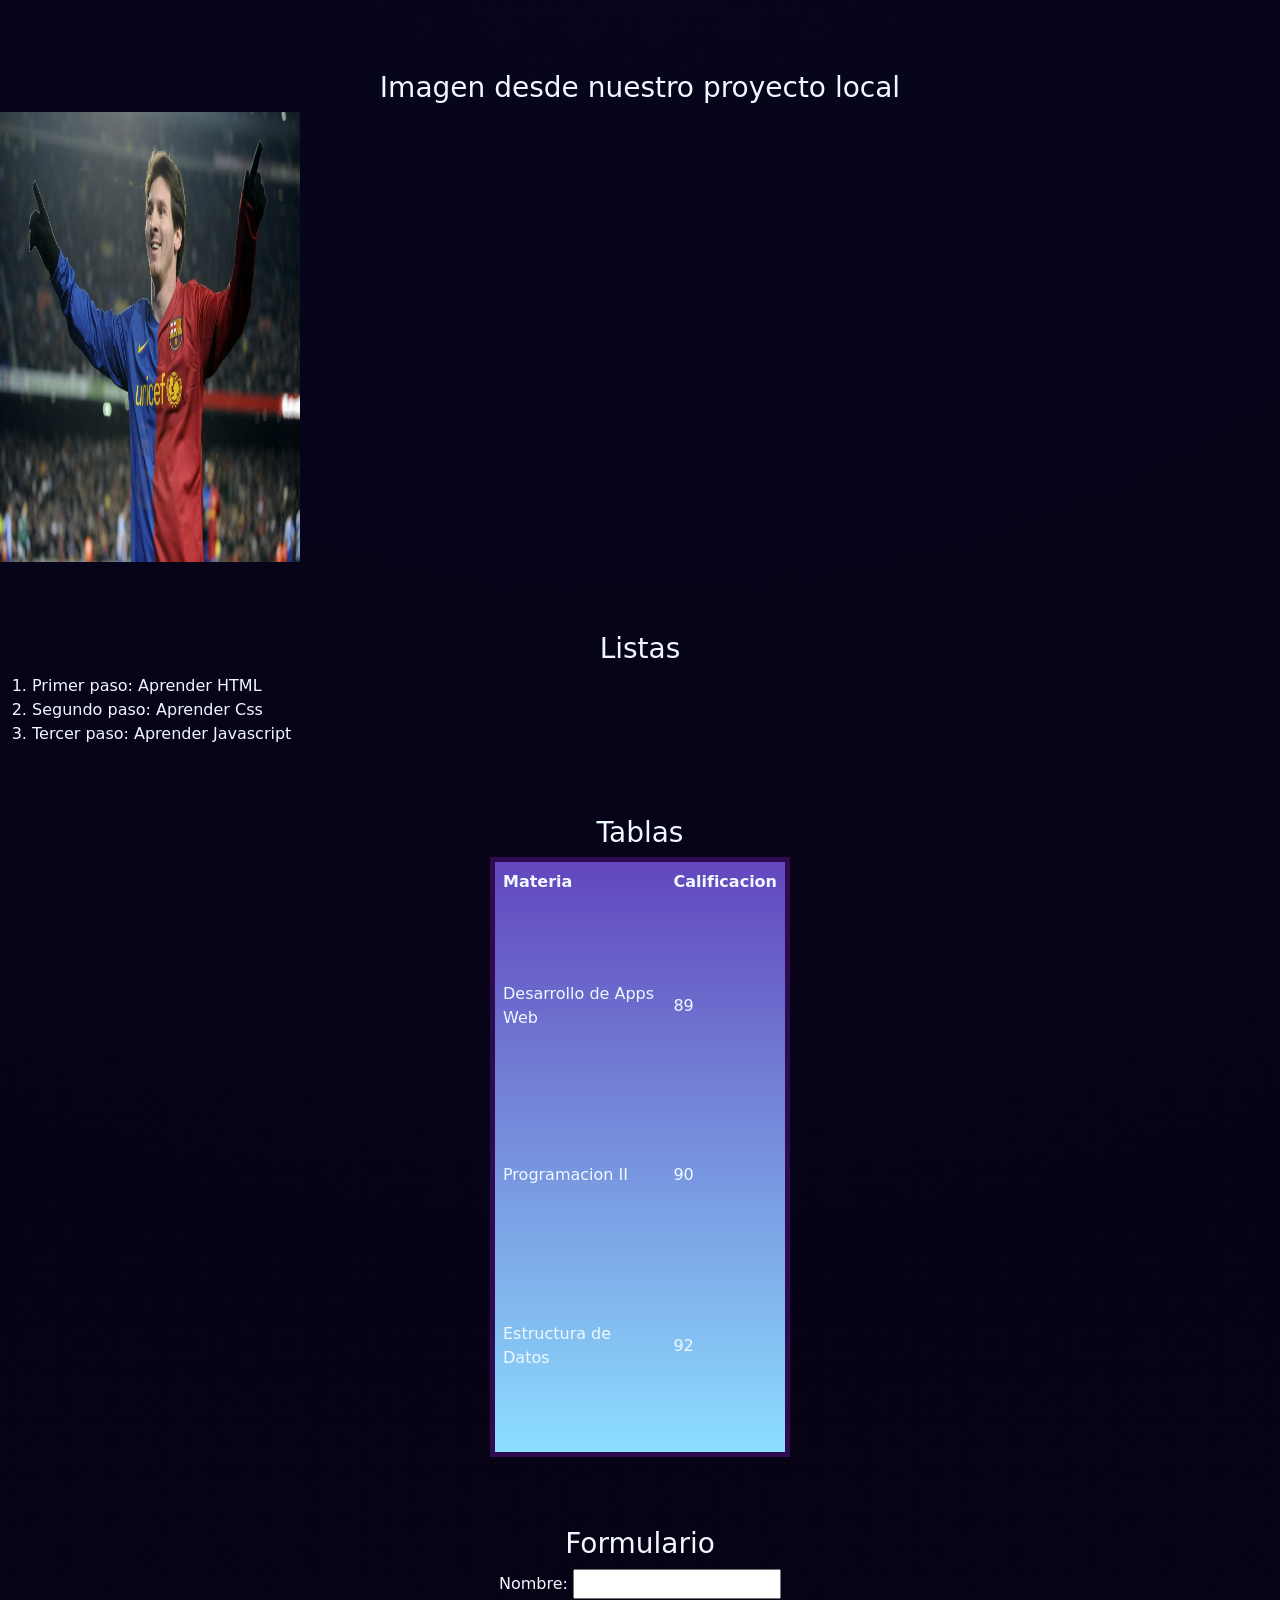
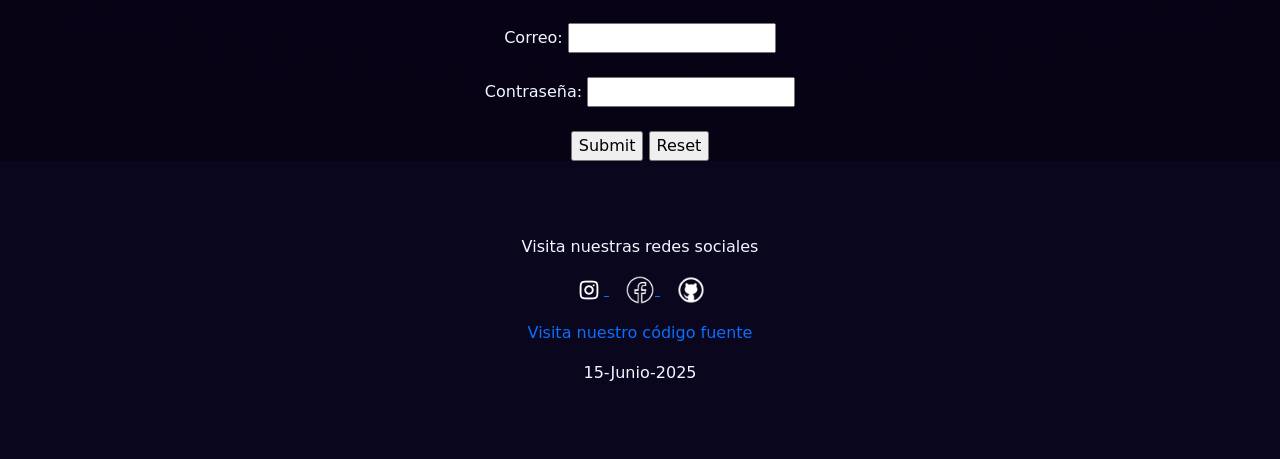
==== commit bee23d25: "arreglos de archivos" ====
--- a/index.html
+++ b/index.html
@@ -24,9 +24,12 @@
           <a class="navegacionPrincipal" href="http://google.com" target="_blank">Producto</a>
           <a class="navegacionPrincipal" href="http://google.com" target="_blank">Contacto</a>
           <button onclick="window.open('paginaRegistro.html', '_blank')" type="button" class="btn btn-primary">Registrarse</button>
-
-        <a style="background-color: yellow; color: #09061d; font-weight: 700; href="practicaJS.html">Javascript</a>
+          <button style="background-color: yellow; color: #000000;" onclick="window.open('practicaJS.html', '_blank')" type="button" class="btn btn-primary">JavaScript</button>
+
+
         
+
+
 
 
         </nav>
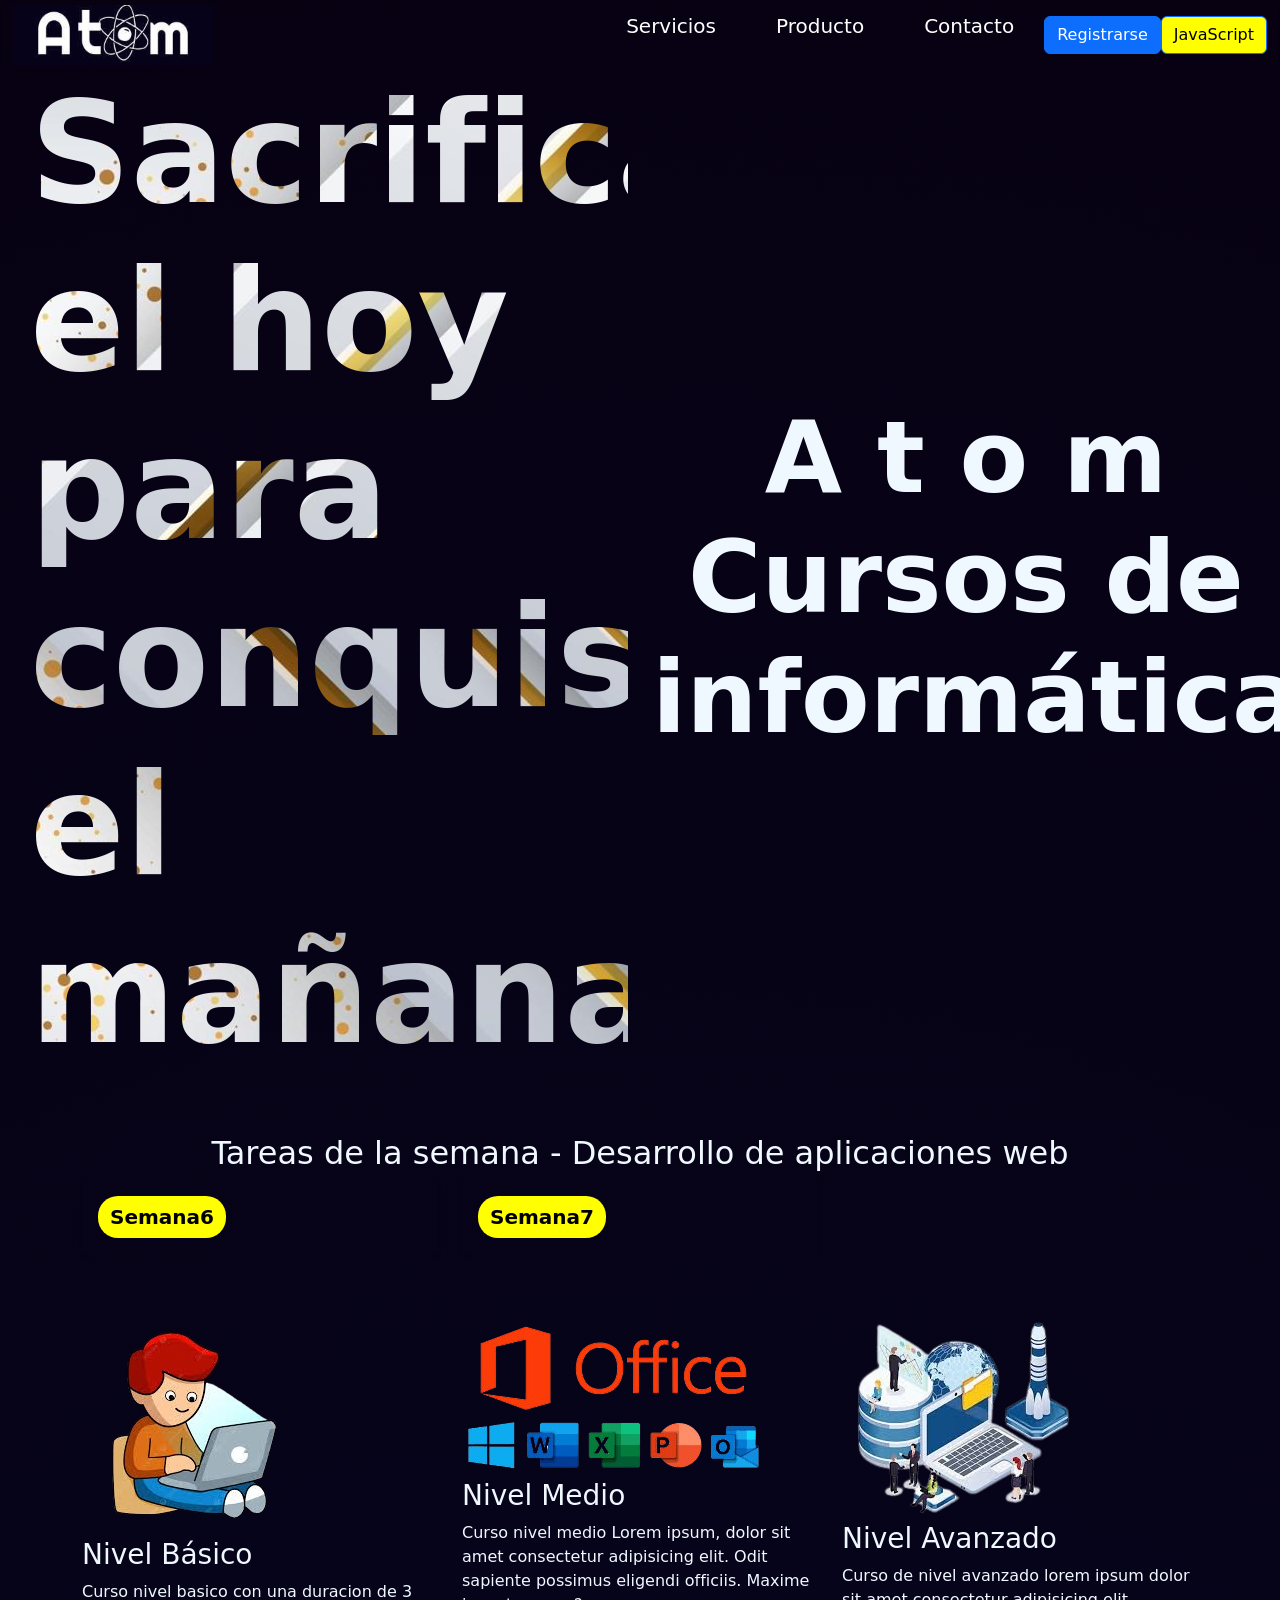
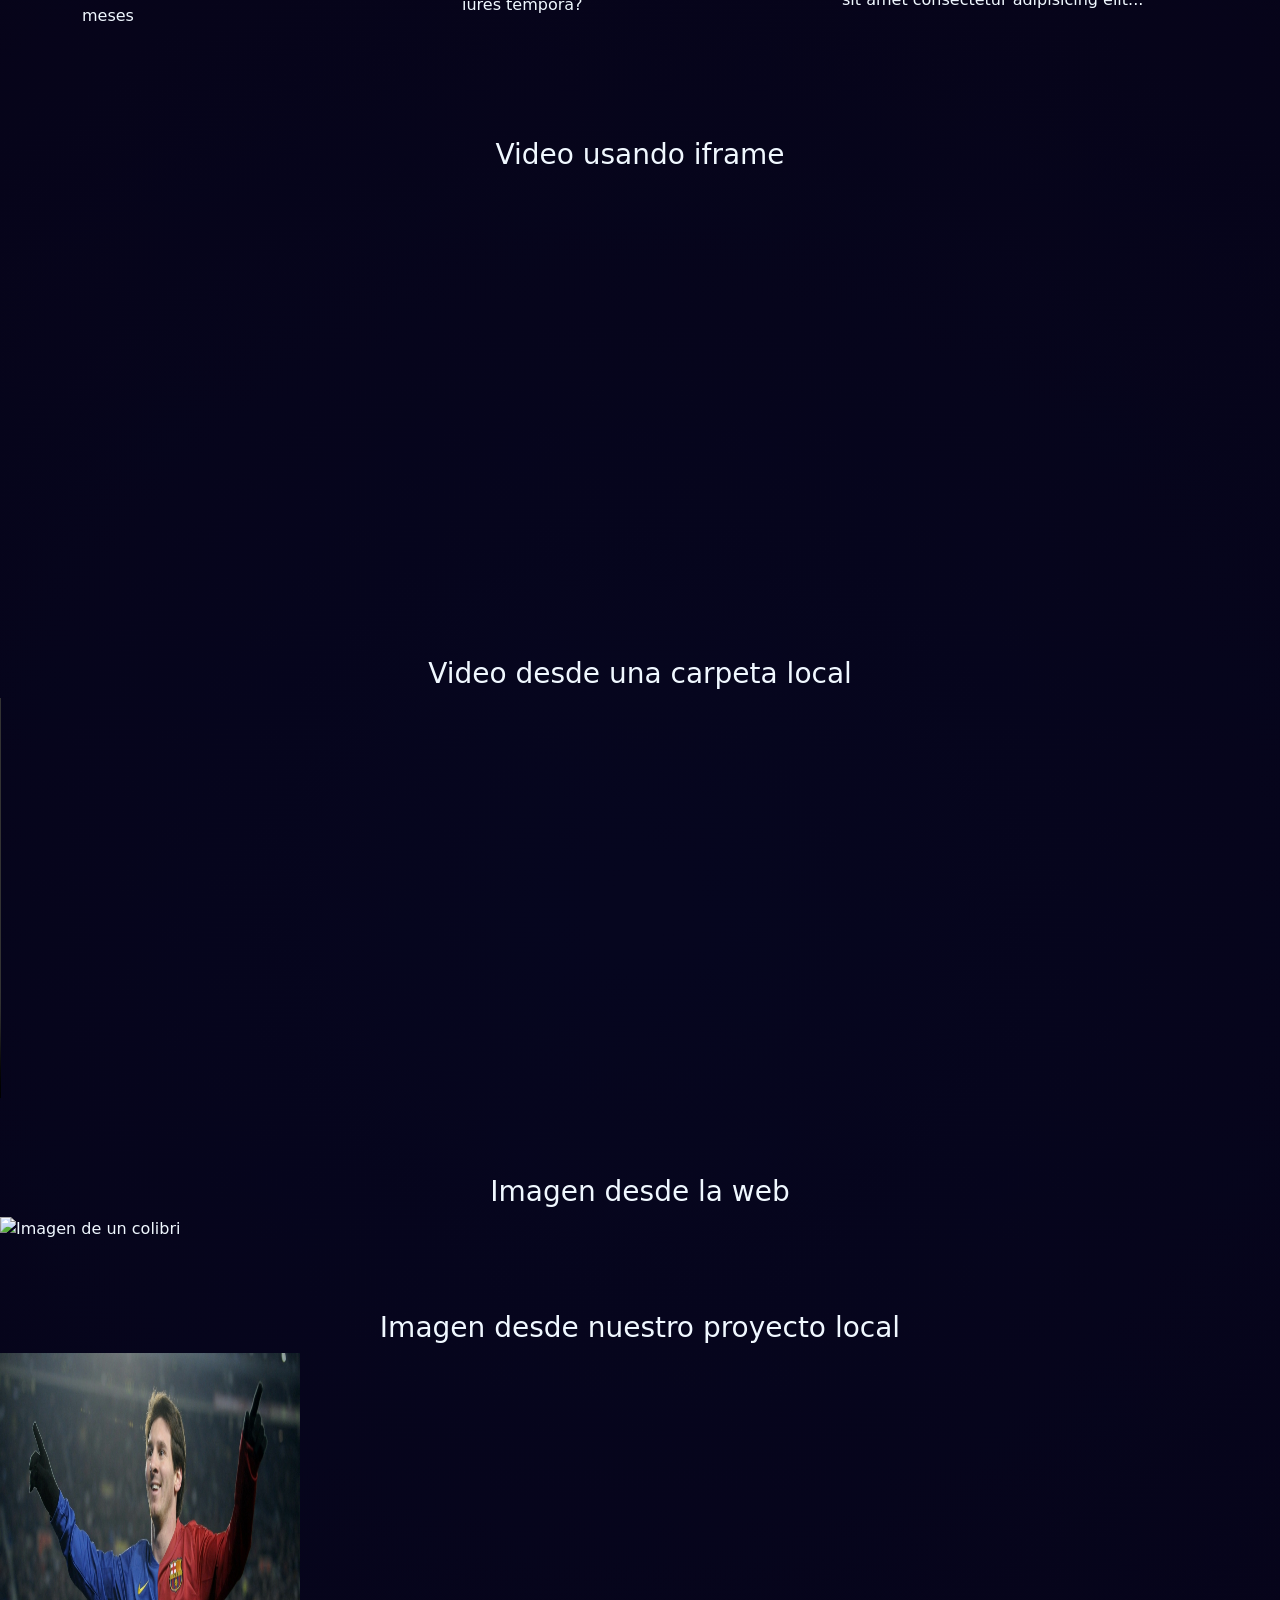
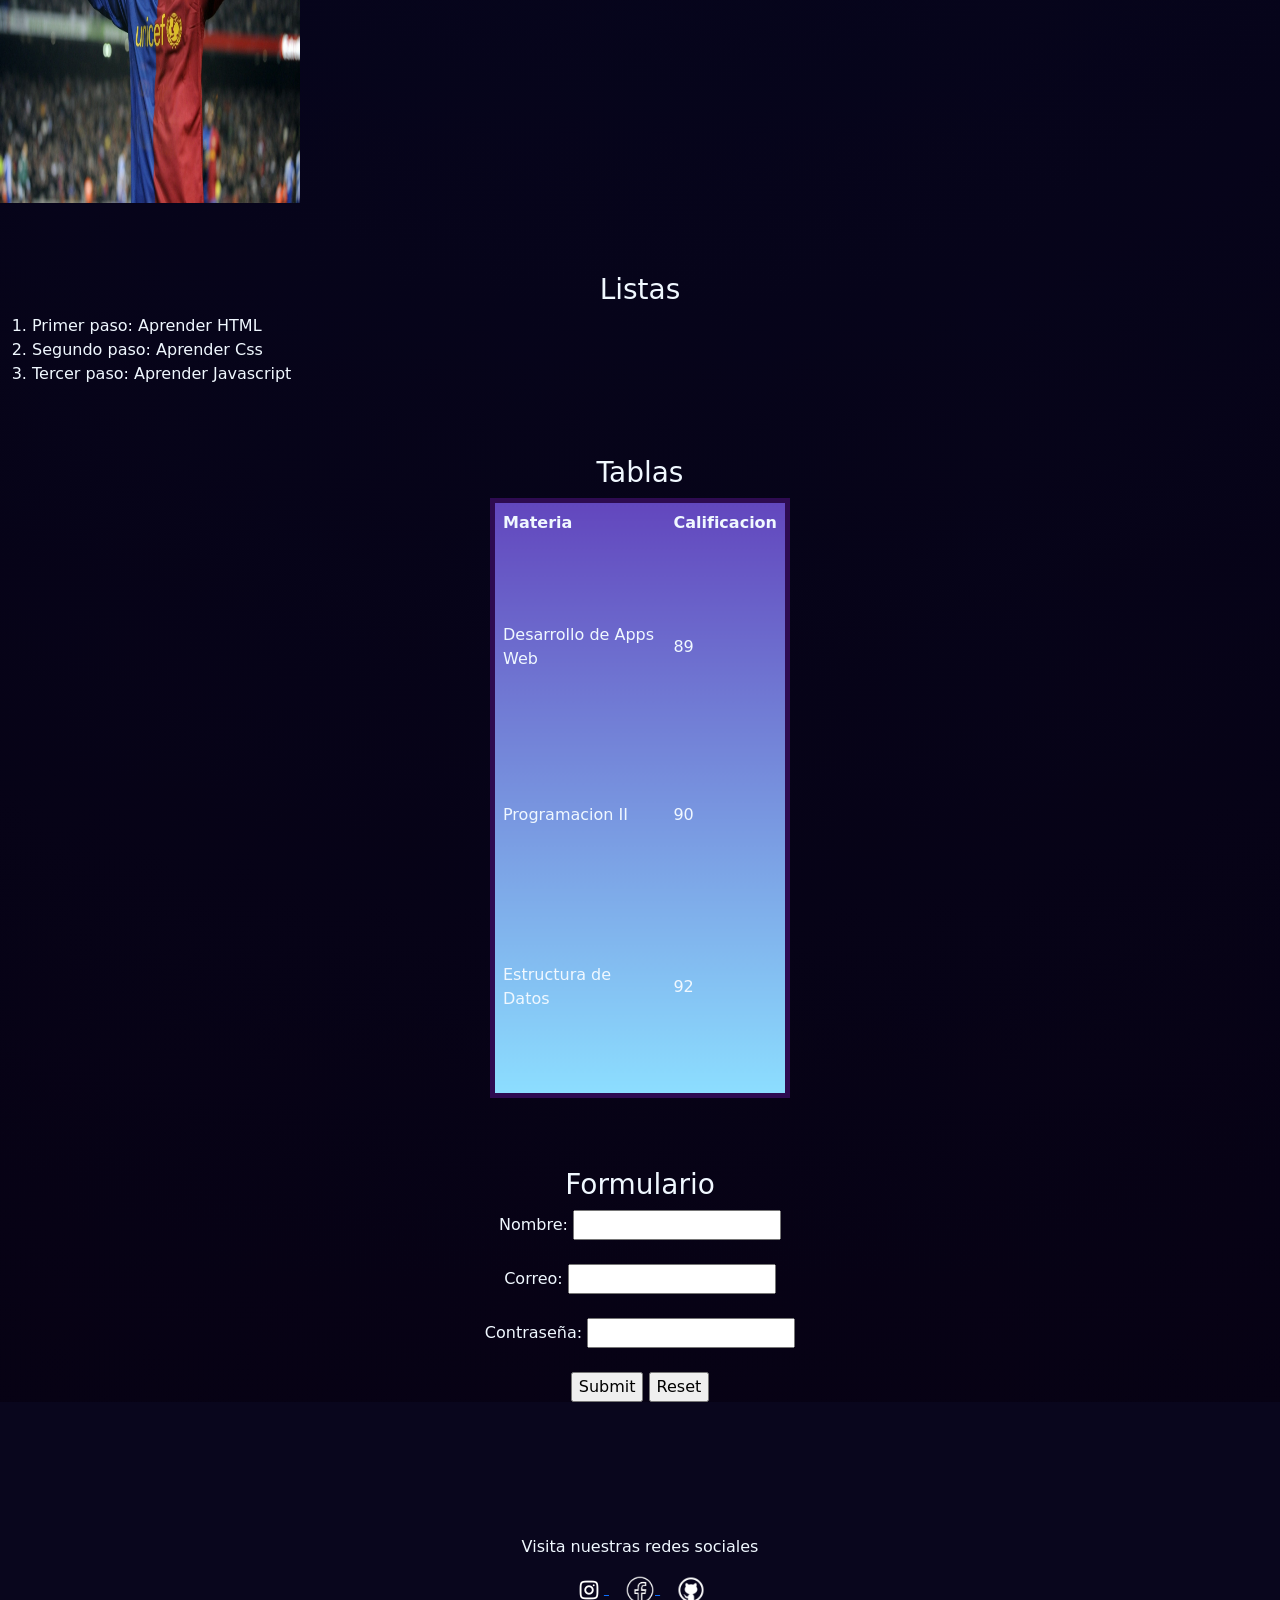
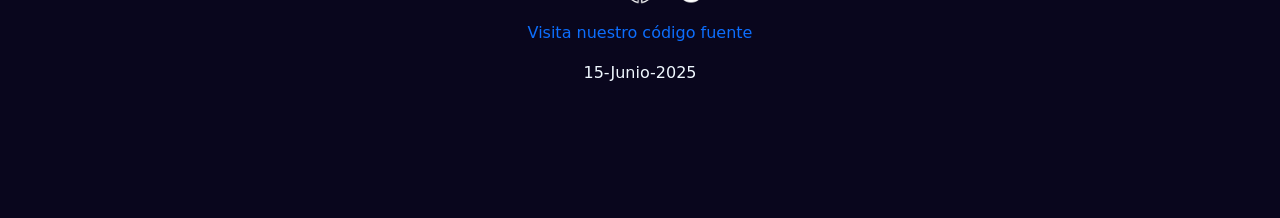
==== commit 92100ebc: "agrupacion de tareas" ====
--- a/index.html
+++ b/index.html
@@ -23,7 +23,7 @@
           <a class="navegacionPrincipal" href="http://google.com" target="_blank">Servicios</a>
           <a class="navegacionPrincipal" href="http://google.com" target="_blank">Producto</a>
           <a class="navegacionPrincipal" href="http://google.com" target="_blank">Contacto</a>
-          <button onclick="window.open('paginaRegistro.html', '_blank')" type="button" class="btn btn-primary">Registrarse</button>
+          <button onclick="window.open('semana6-formulario.html', '_blank')" type="button" class="btn btn-primary">Registrarse</button>
           <button style="background-color: yellow; color: #000000;" onclick="window.open('practicaJS.html', '_blank')" type="button" class="btn btn-primary">JavaScript</button>
 
 
@@ -61,31 +61,27 @@
 
 
 
-<!--MISION VISION OBJETIVOS-->
-<h2 class="subtitulo">Grids con Bootstrap</h2>
+<!--Tareas de cada semana-->
+
 <div class="container my-5">
   <div class="row">
+    <h2 class="subtitulo">Tareas de la semana - Desarrollo de aplicaciones web</h2>  
 
     <div class="col-12 col-md-4 mb-4 mb-md-0">
-      <div class="h-100 p-3 border rounded shadow-sm">
-        <h2 class="subtitulo text-center">Misión</h2>
-        <p class="text-justify">Lorem, ipsum dolor sit amet consectetur adipisicing elit. Non velit alias molestiae. Suscipit animi fuga minima error maiores, odio molestiae quas? Placeat hic minus vel eaque inventore! Veritatis, ex minus?Lorem, ipsum dolor sit amet consectetur adipisicing elit. Non velit alias molestiae.</p>
+      <div class="h-100 p-3  shadow-sm">
+        <button onclick="window.open('practicaJS.html', '_blank')" id="botonSemana" type="button" class="btn btn-primary">Semana6</button>
       </div>
     </div>
-    
+
     <div class="col-12 col-md-4 mb-4 mb-md-0">
-      <div class="h-100 p-3 border rounded shadow-sm">
-        <h2 class="subtitulo text-center">Visión</h2>
-        <p class="text-justify">Lorem, ipsum dolor sit amet consectetur adipisicing elit. Non velit alias molestiae. Suscipit animi fuga minima error maiores, odio molestiae quas? Placeat hic minus vel eaque inventore! Veritatis, ex minus?Lorem, ipsum dolor sit amet consectetur adipisicing elit. Non velit alias molestiae.</p>
+      <div class="h-100 p-3  shadow-sm">
+        <button onclick="window.open('semana7/semana7.html', '_blank')" id="botonSemana" type="button" class="btn btn-primary">Semana7</button>
       </div>
     </div>
     
-    <div class="col-12 col-md-4">
-      <div class="h-100 p-3 border rounded shadow-sm">
-        <h2 class="subtitulo text-center">Objetivos</h2>
-        <p class="text-justify">Lorem, ipsum dolor sit amet consectetur adipisicing elit. Non velit alias molestiae. Suscipit animi fuga minima error maiores, odio molestiae quas? Placeat hic minus vel eaque inventore! Veritatis, ex minus?Lorem, ipsum dolor sit amet consectetur adipisicing elit. Non velit alias molestiae.</p>
-      </div>
-    </div>
+
+    
+
   </div>
 </div>    
 
--- a/style.css
+++ b/style.css
@@ -27,7 +27,10 @@
     float: right;
 }
 
+.container{
+    margin:59px 0px;
 
+}
 
 .branding{
     position: fixed; 
@@ -38,7 +41,7 @@
 
 }
 
-  .presentacion {
+.presentacion {
     display: flex;
     margin-top: 70px;
     width: 100%;
@@ -120,7 +123,14 @@
     text-align: center;
     
 }
-
+#botonSemana{
+    border: none;
+    font-weight: 800;
+    font-size: 20px;
+    border-radius: 20px;
+    background-color: yellow; 
+    color: #000000;
+}
 btn.btn-primary{
     height: 400px;
  
@@ -152,13 +162,23 @@
     rotate: 12deg;
     box-shadow: 0 10px 20px rgb(9, 2, 34) !important;
 }
+imgLogo:hover{
+    box-shadow: none;
+    transform: translateY(0px);
 
+}
+aLogo:hover{
+    box-shadow: none;
+    transform: translateY(0px);
+
+}
 @media (max-width: 700px) {
   /* Estilos para móviles  */
 
 .presentacion{
     display: block;
 }
+
 }
 
 
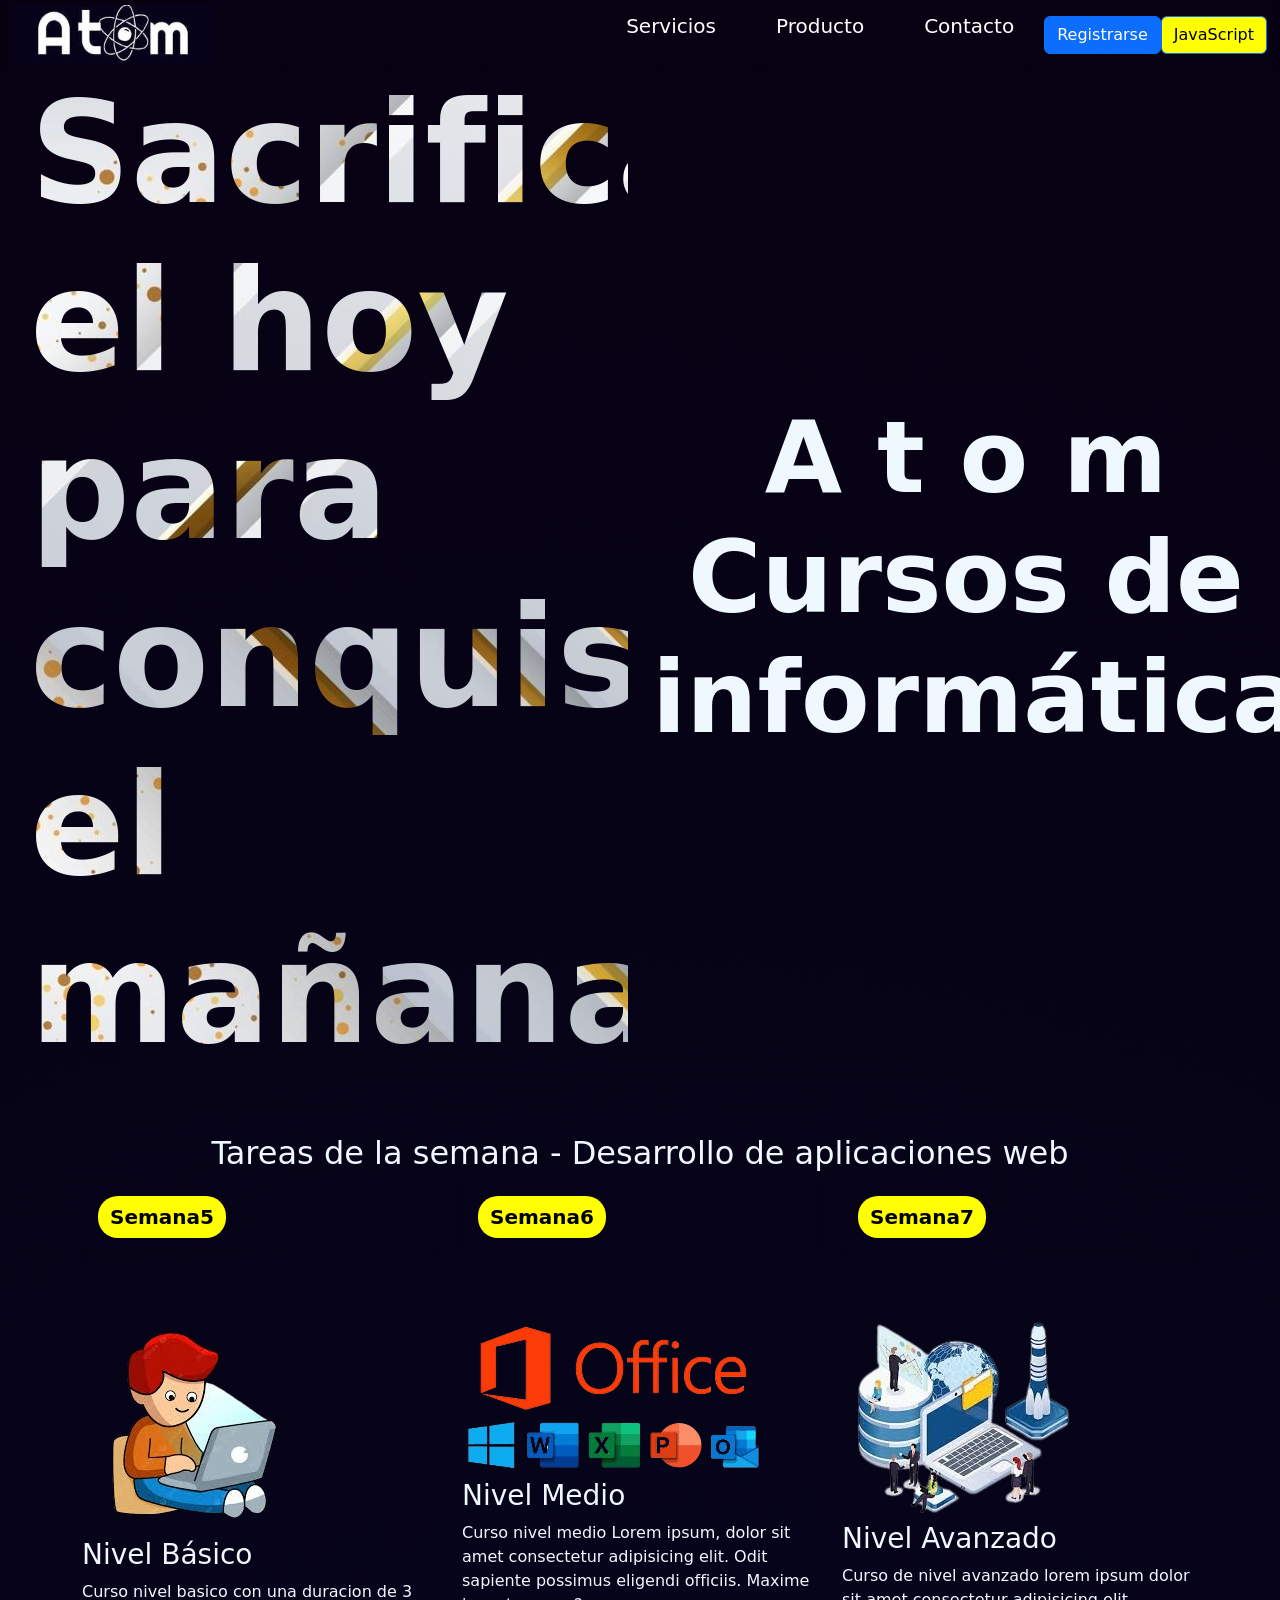
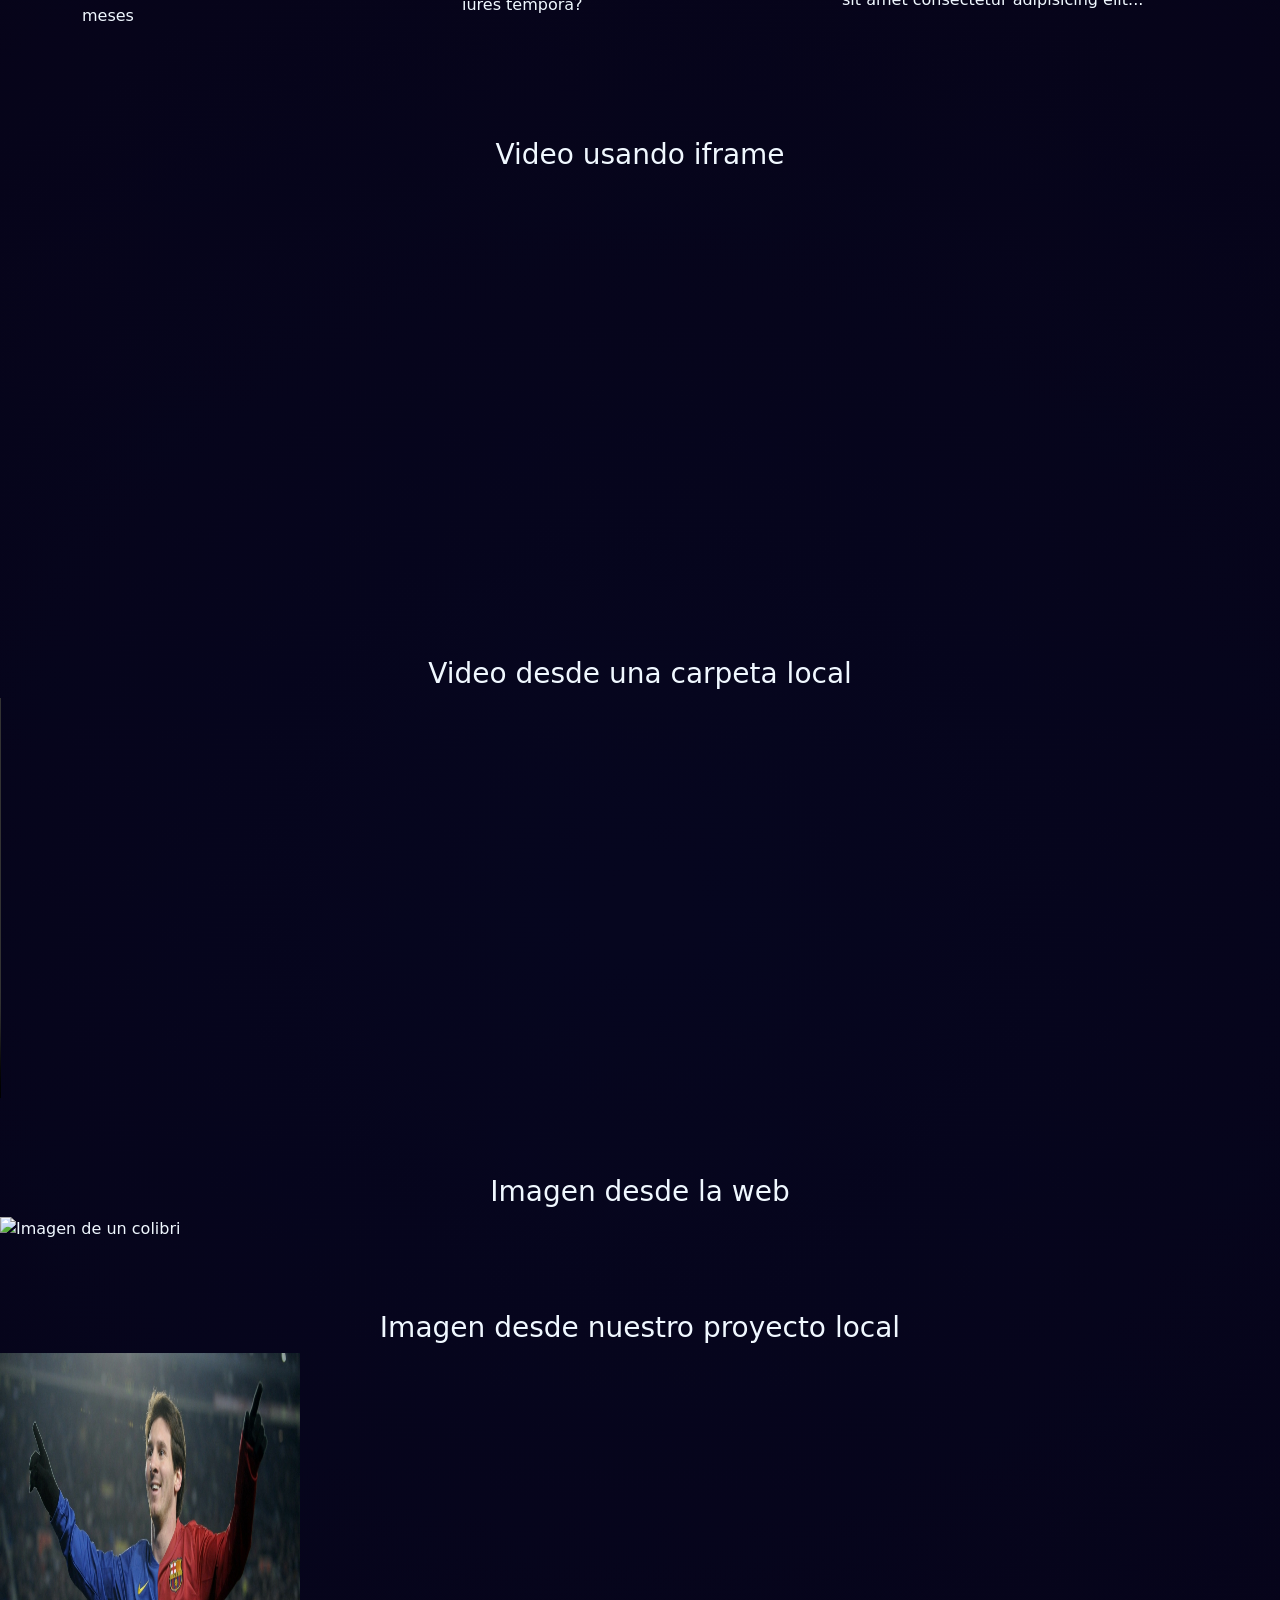
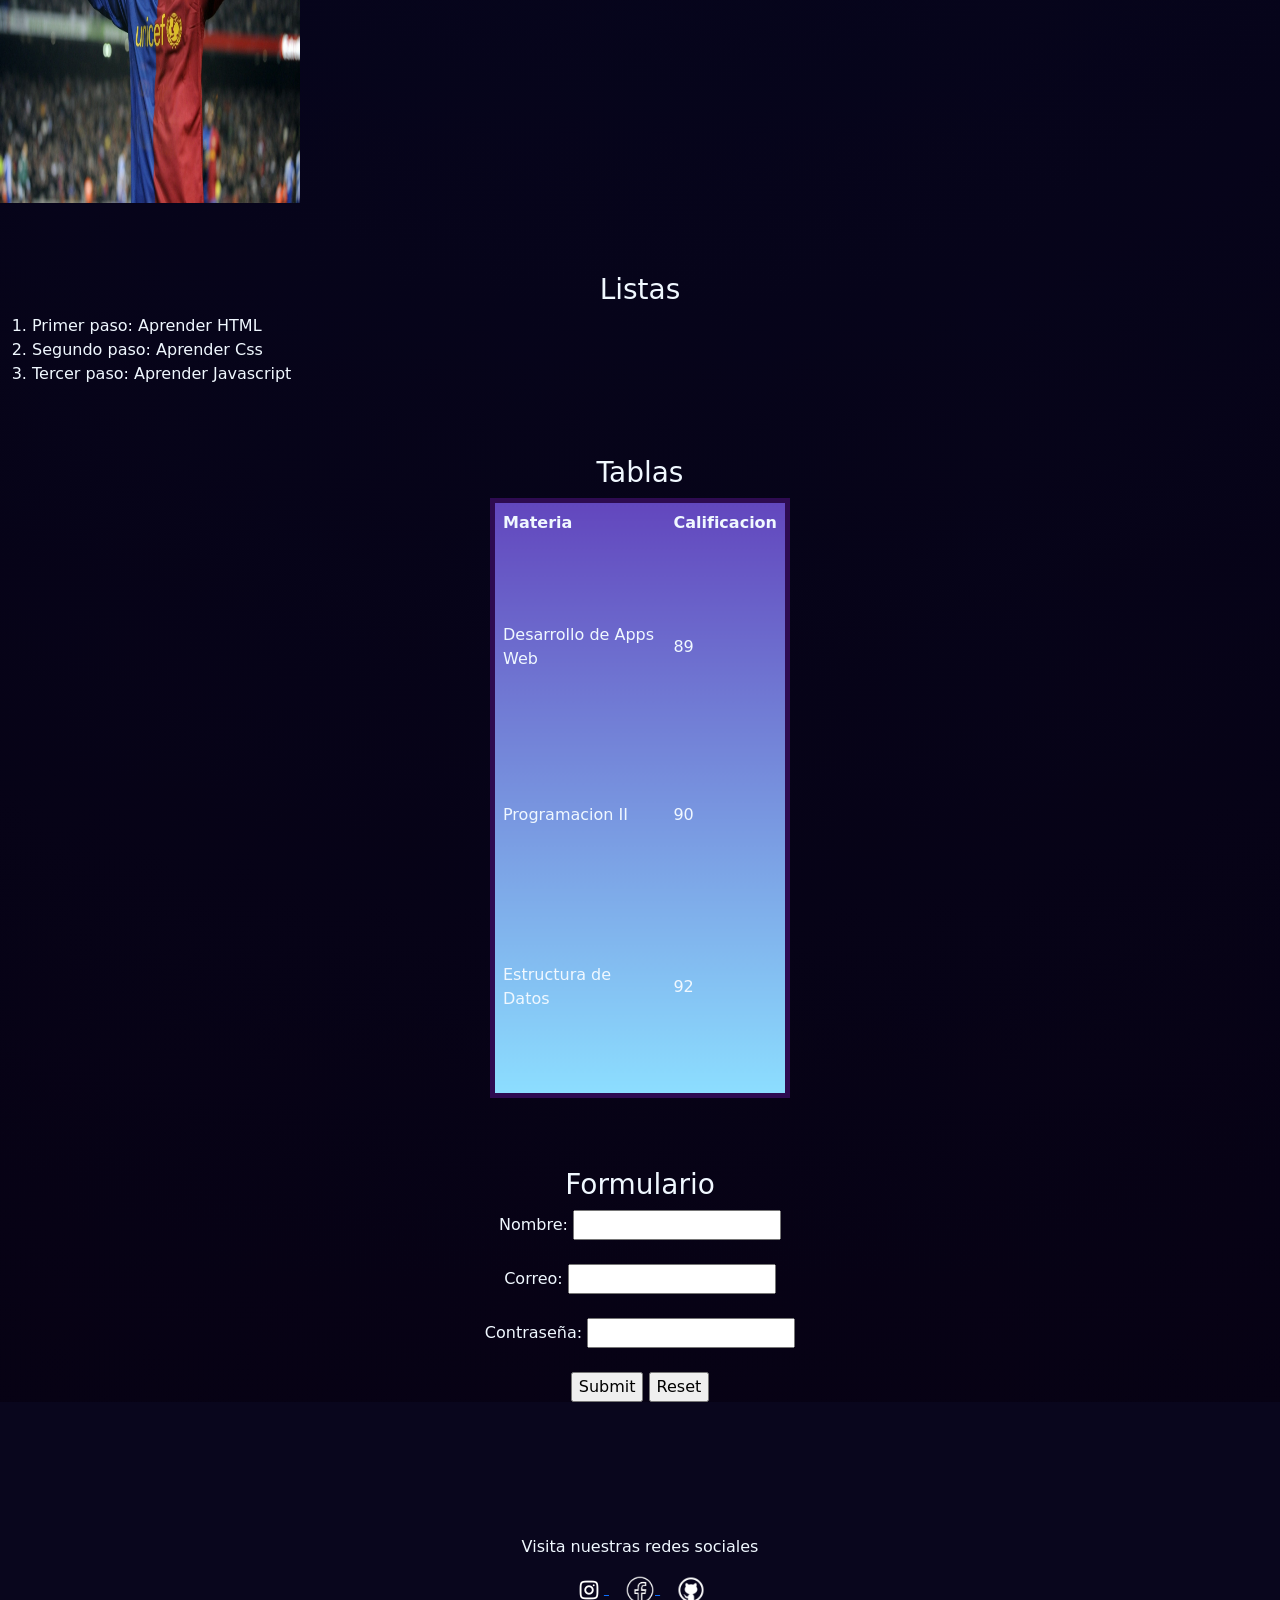
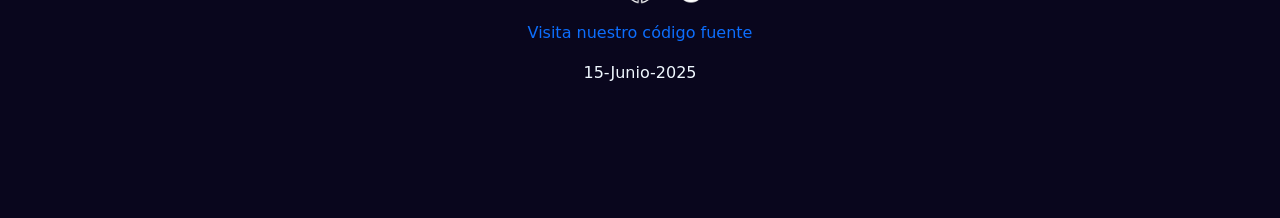
==== commit 2748660c: "correccion de links" ====
--- a/index.html
+++ b/index.html
@@ -66,10 +66,15 @@
 <div class="container my-5">
   <div class="row">
     <h2 class="subtitulo">Tareas de la semana - Desarrollo de aplicaciones web</h2>  
-
     <div class="col-12 col-md-4 mb-4 mb-md-0">
       <div class="h-100 p-3  shadow-sm">
-        <button onclick="window.open('practicaJS.html', '_blank')" id="botonSemana" type="button" class="btn btn-primary">Semana6</button>
+        <button onclick="window.open('practicaJS.html', '_blank')" id="botonSemana" type="button" class="btn btn-primary">Semana5</button>
+      </div>
+    </div>
+
+    <div class="col-12 col-md-4 mb-4 mb-md-0">
+      <div class="h-100 p-3  shadow-sm">
+        <button onclick="window.open('semana6-formulario.html', '_blank')" id="botonSemana" type="button" class="btn btn-primary">Semana6</button>
       </div>
     </div>
 
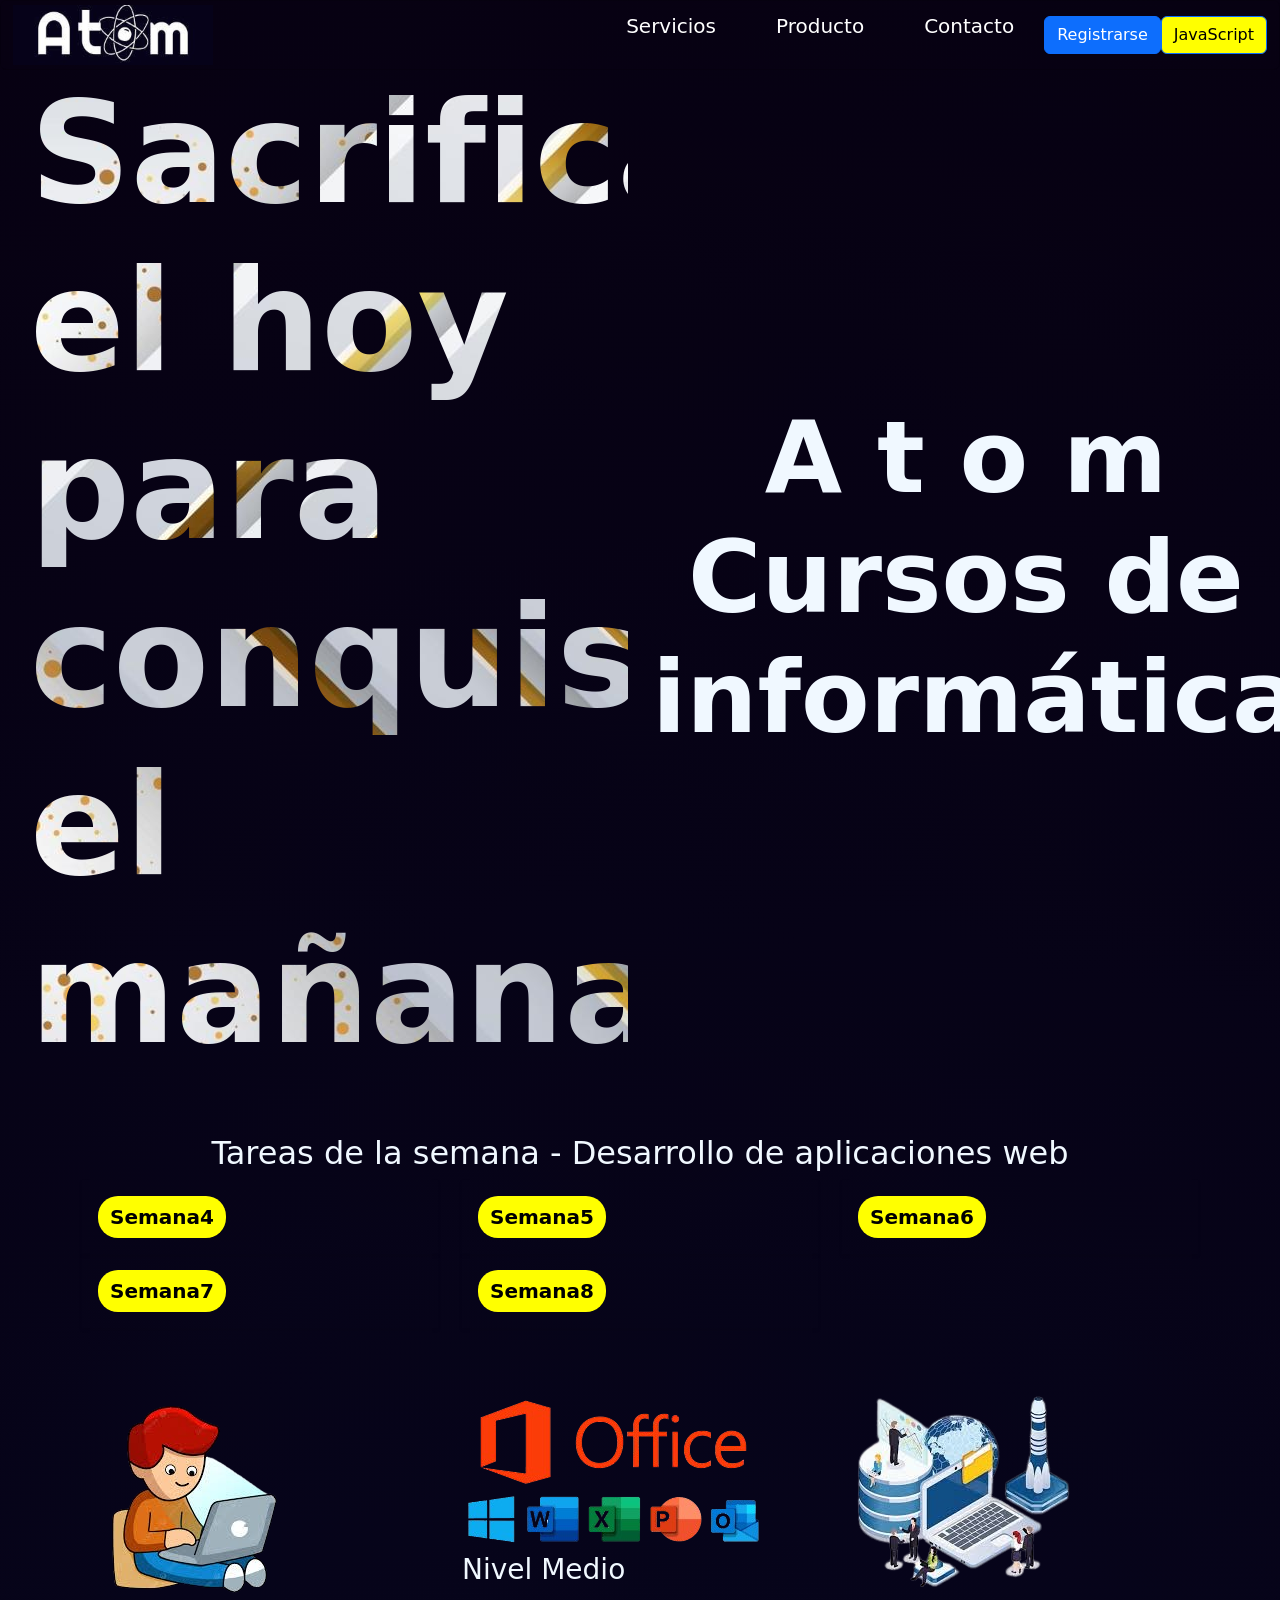
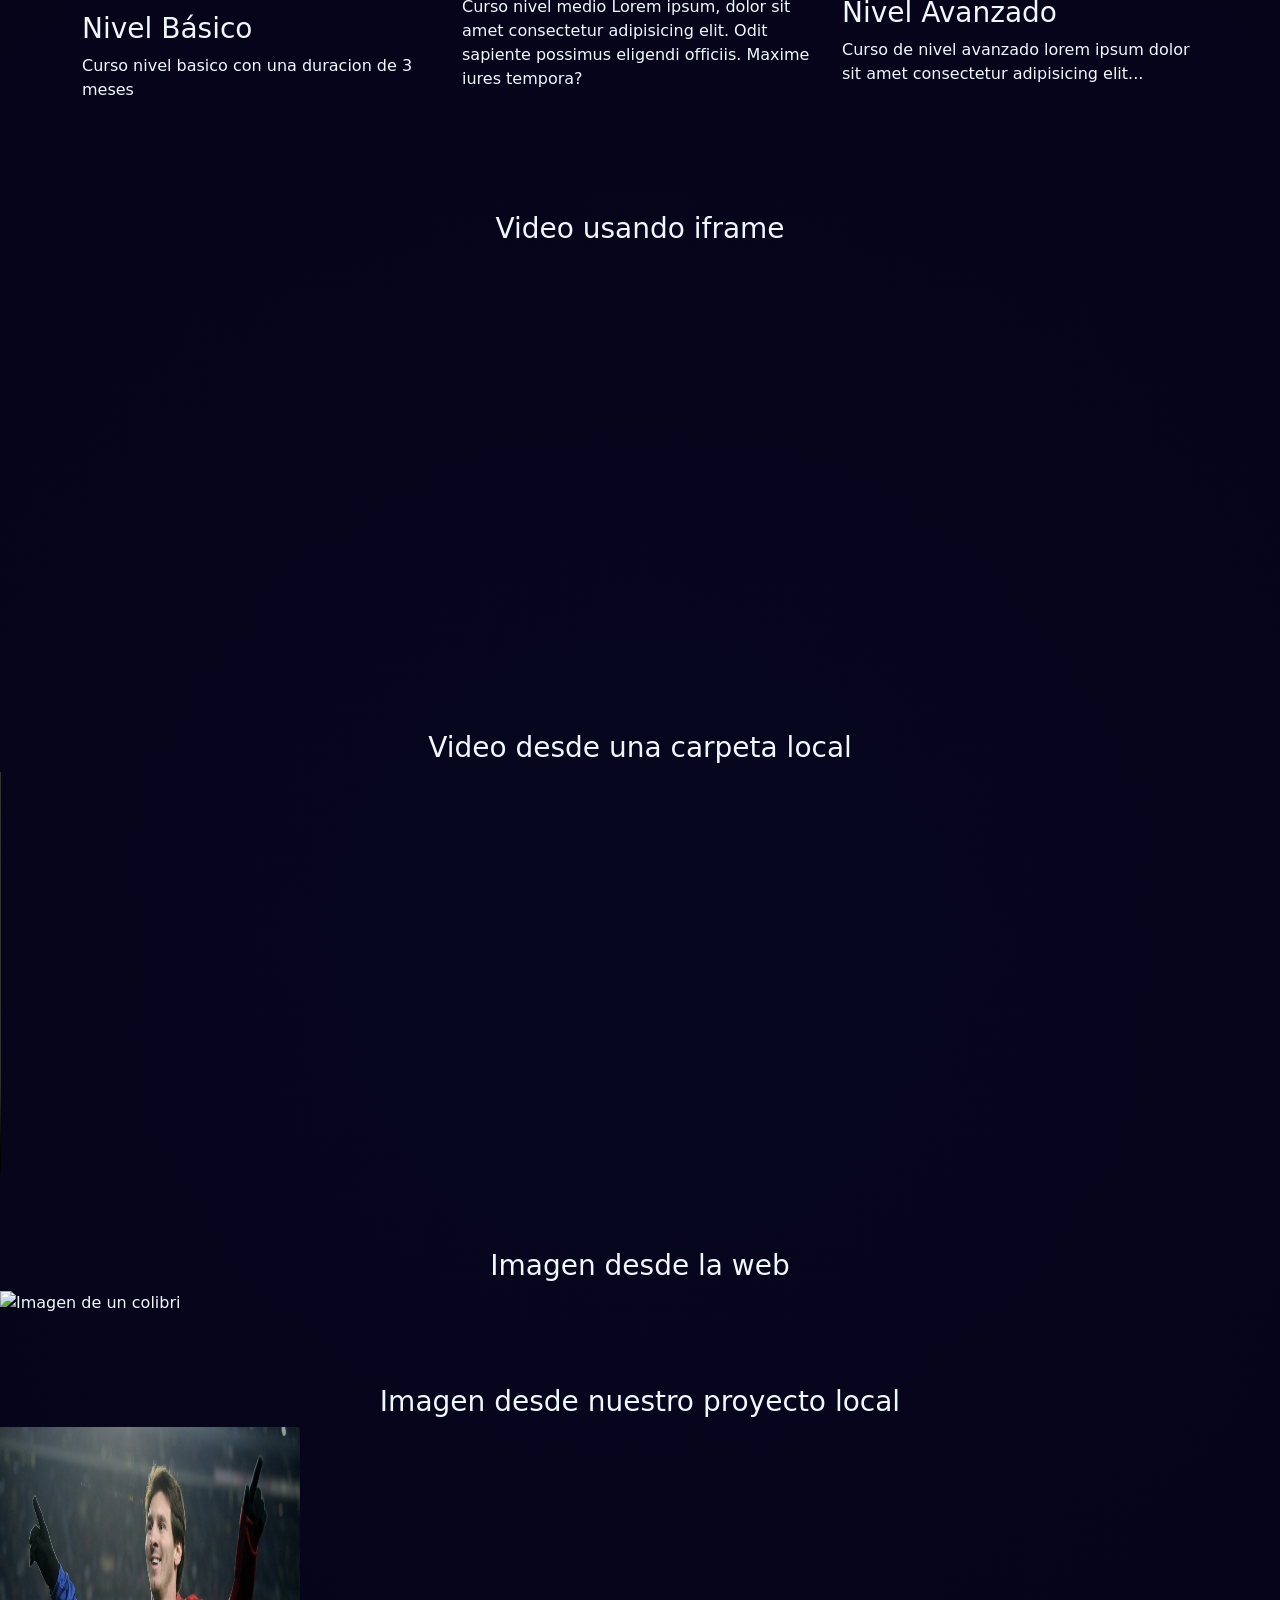
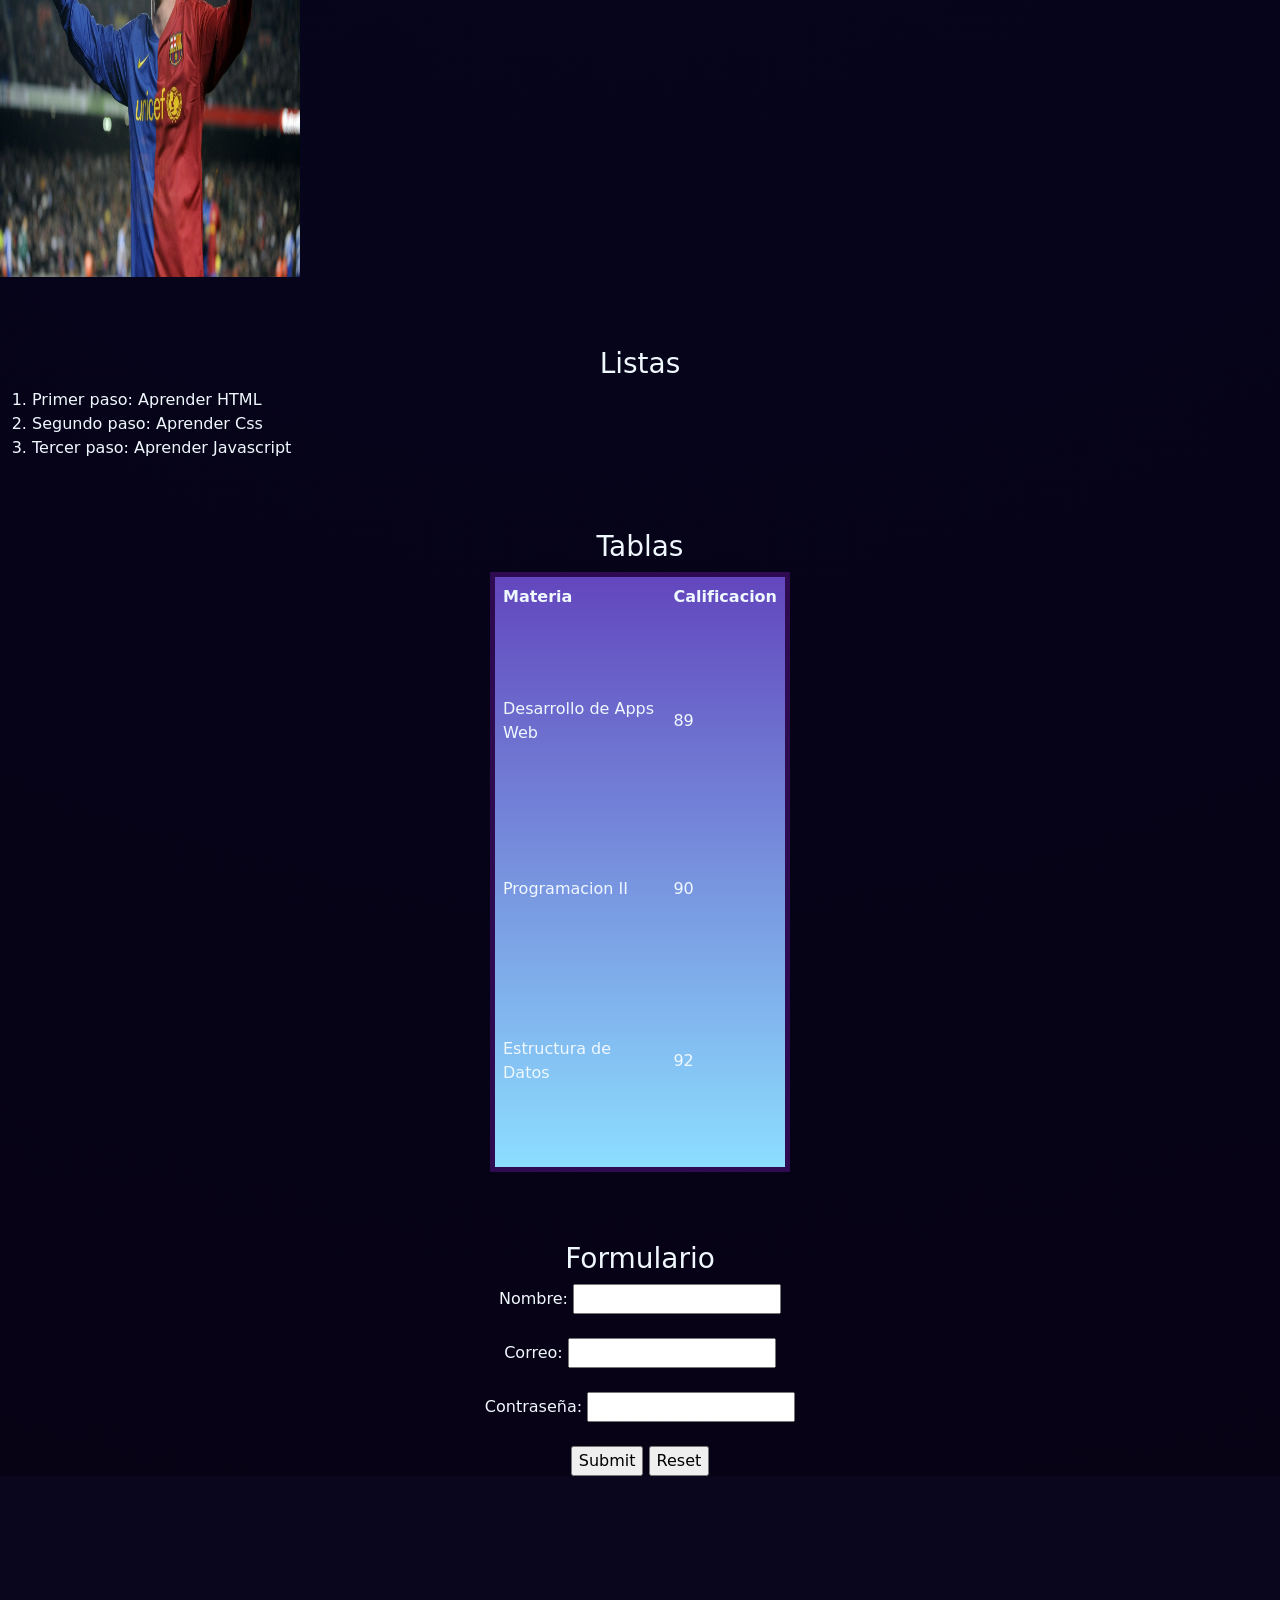
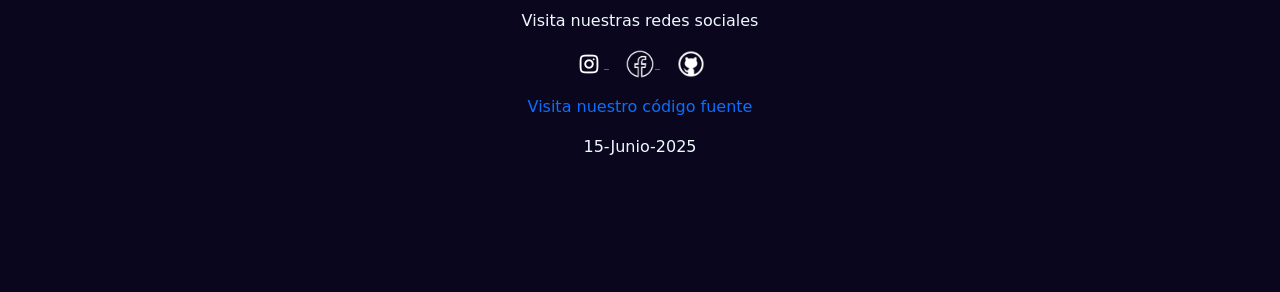
==== commit 40a6e483: "s8 terminada" ====
--- a/index.html
+++ b/index.html
@@ -26,12 +26,6 @@
           <button onclick="window.open('semana6-formulario.html', '_blank')" type="button" class="btn btn-primary">Registrarse</button>
           <button style="background-color: yellow; color: #000000;" onclick="window.open('practicaJS.html', '_blank')" type="button" class="btn btn-primary">JavaScript</button>
 
-
-        
-
-
-
-
         </nav>
       </div>
 
@@ -66,21 +60,38 @@
 <div class="container my-5">
   <div class="row">
     <h2 class="subtitulo">Tareas de la semana - Desarrollo de aplicaciones web</h2>  
-    <div class="col-12 col-md-4 mb-4 mb-md-0">
-      <div class="h-100 p-3  shadow-sm">
-        <button onclick="window.open('practicaJS.html', '_blank')" id="botonSemana" type="button" class="btn btn-primary">Semana5</button>
-      </div>
-    </div>
-
-    <div class="col-12 col-md-4 mb-4 mb-md-0">
-      <div class="h-100 p-3  shadow-sm">
-        <button onclick="window.open('semana6-formulario.html', '_blank')" id="botonSemana" type="button" class="btn btn-primary">Semana6</button>
+    
+
+
+    <div class="col-12 col-md-4 mb-4 mb-md-0">
+      <div class="h-100 p-3  shadow-sm">
+        <button onclick="window.open('semana4/paginaRegistro.html', '_blank')" id="botonSemana" type="button" class="btn btn-primary">Semana4</button>
+      </div>
+    </div>
+
+
+
+    <div class="col-12 col-md-4 mb-4 mb-md-0">
+      <div class="h-100 p-3  shadow-sm">
+        <button onclick="window.open('semana5/practicaJS.html', '_blank')" id="botonSemana" type="button" class="btn btn-primary">Semana5</button>
+      </div>
+    </div>
+
+    <div class="col-12 col-md-4 mb-4 mb-md-0">
+      <div class="h-100 p-3  shadow-sm">
+        <button onclick="window.open('semana6/semana6-formulario.html', '_blank')" id="botonSemana" type="button" class="btn btn-primary">Semana6</button>
       </div>
     </div>
 
     <div class="col-12 col-md-4 mb-4 mb-md-0">
       <div class="h-100 p-3  shadow-sm">
         <button onclick="window.open('semana7/semana7.html', '_blank')" id="botonSemana" type="button" class="btn btn-primary">Semana7</button>
+      </div>
+    </div>
+
+        <div class="col-12 col-md-4 mb-4 mb-md-0">
+      <div class="h-100 p-3  shadow-sm">
+        <button onclick="window.open('semana8/semana8.html', '_blank')" id="botonSemana" type="button" class="btn btn-primary">Semana8</button>
       </div>
     </div>
     
